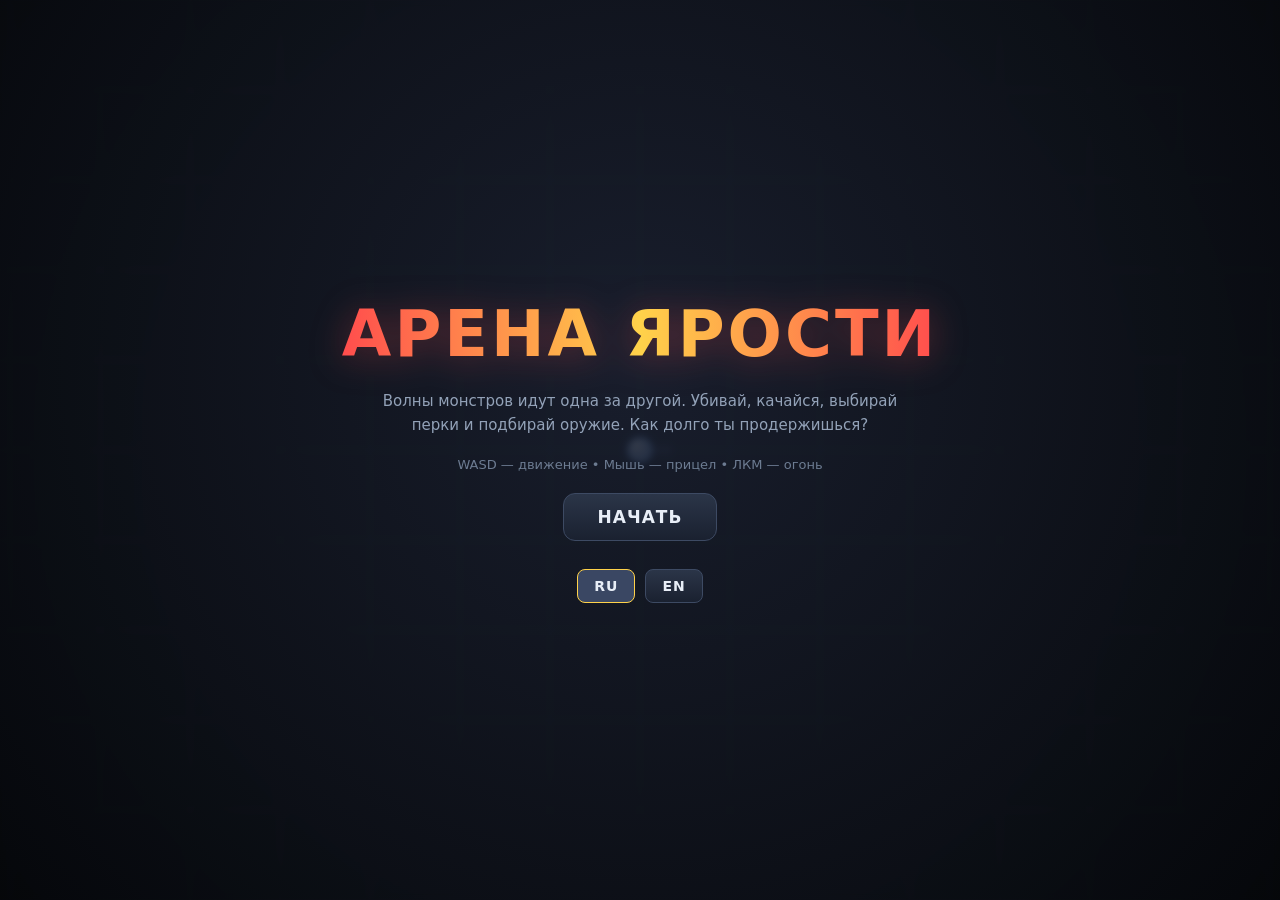
==== games/aof.html @ 73276e2d "feat: add new game" ====
<!DOCTYPE html>
<html lang="ru">
<head>
<meta charset="utf-8">
<meta name="viewport" content="width=device-width,initial-scale=1,user-scalable=no">
<title>Арена Ярости</title>
<style>
  *{margin:0;padding:0;box-sizing:border-box}
  html,body{width:100%;height:100%;overflow:hidden;background:#0d0f13;
    font-family:'Trebuchet MS',system-ui,sans-serif;color:#e8eef7;
    user-select:none;-webkit-user-select:none;touch-action:none}
  canvas{display:block;position:absolute;inset:0;cursor:crosshair}

  /* ---------- HUD ---------- */
  #hud{position:absolute;inset:0;pointer-events:none;font-size:15px}
  .bars{position:absolute;left:18px;top:16px;width:290px;display:flex;flex-direction:column;gap:7px}
  .bar{position:relative;height:22px;border-radius:11px;background:#1b1f27;
       border:1px solid #2c3340;overflow:hidden;box-shadow:0 2px 10px #0007}
  .bar > i{position:absolute;inset:0;width:100%;transform-origin:left;transition:transform .12s linear}
  #hpFill{background:linear-gradient(90deg,#ff4d4d,#ff8a5c)}
  #xpFill{background:linear-gradient(90deg,#3ec6ff,#7d6bff)}
  .bar > span{position:absolute;inset:0;display:flex;align-items:center;justify-content:center;
       font-size:12px;font-weight:700;text-shadow:0 1px 3px #000}
  .bar.xp{height:14px;border-radius:7px}
  .bar.xp > span{font-size:10px}

  #stats{position:absolute;right:18px;top:16px;text-align:right;line-height:1.55;
         text-shadow:0 2px 6px #000a}
  #stats b{color:#ffd24a;font-size:18px}
  #weaponName{font-size:18px;color:#7fdcff;font-weight:700;margin-top:6px}
  #ammoText{font-size:22px;font-weight:700;color:#fff}

  /* ---------- Оверлеи ---------- */
  .overlay{position:absolute;inset:0;display:flex;flex-direction:column;
    align-items:center;justify-content:center;gap:18px;text-align:center;
    background:radial-gradient(circle at 50% 40%,#1a2030dd,#05070add);
    backdrop-filter:blur(3px);z-index:10;padding:20px}
  .hidden{display:none!important}
  h1{font-size:clamp(32px,7vw,64px);letter-spacing:3px;
     background:linear-gradient(90deg,#ff4d4d,#ffd24a,#ff4d4d);
     -webkit-background-clip:text;background-clip:text;color:transparent;
     filter:drop-shadow(0 4px 18px #ff4d4d55)}
  h2{font-size:clamp(20px,4vw,32px);color:#ffd24a;letter-spacing:2px}
  .sub{color:#93a2b8;max-width:520px;line-height:1.6;font-size:15px}
  button{cursor:pointer;font-family:inherit;font-weight:700;font-size:17px;
    padding:13px 34px;border-radius:12px;border:1px solid #3d4a63;
    background:linear-gradient(180deg,#2b3548,#1a2130);color:#e8eef7;
    transition:.15s;letter-spacing:1px}
  button:hover{background:linear-gradient(180deg,#3a4763,#232d40);
    border-color:#5a6d90;transform:translateY(-2px)}
  button:active{transform:translateY(0)}

  .langBtn{padding:8px 16px;font-size:14px;letter-spacing:1px;border-radius:8px;}
  .langBtn:hover{transform:translateY(-1px);}

  #perkList{display:flex;gap:16px;flex-wrap:wrap;justify-content:center;max-width:900px}
  .perk{width:230px;padding:20px 16px;border-radius:14px;cursor:pointer;
    background:linear-gradient(180deg,#232c3d,#161c28);border:1px solid #34405a;
    transition:.15s;text-align:center}
  .perk:hover{border-color:#ffd24a;transform:translateY(-4px);
    box-shadow:0 10px 30px #000a,0 0 0 1px #ffd24a55}
  .perk .ic{font-size:30px;margin-bottom:8px}
  .perk .nm{font-weight:700;color:#ffd24a;margin-bottom:6px;font-size:16px}
  .perk .ds{font-size:13px;color:#9fb0c7;line-height:1.45}
</style>
</head>
<body>
<canvas id="game"></canvas>

<!-- HUD -->
<div id="hud" class="hidden">
  <div class="bars">
    <div class="bar"><i id="hpFill"></i><span id="hpText">100 / 100</span></div>
    <div class="bar xp"><i id="xpFill"></i><span id="xpText">Ур. 1</span></div>
  </div>
  <div id="stats">
    <div><span id="waveLabel">Волна</span> <b id="waveNum">0</b></div>
    <div><span id="killsLabel">Убийств</span> <b id="kills">0</b></div>
    <div id="weaponName">Пистолет</div>
    <div id="ammoText">∞</div>
  </div>
</div>

<!-- Меню -->
<div id="menu" class="overlay">
  <h1 id="gameTitle">АРЕНА ЯРОСТИ</h1>
  <p class="sub" id="gameSubtitle">Волны монстров идут одна за другой. Убивай, качайся, выбирай перки
     и подбирай оружие. Как долго ты продержишься?</p>
  <p class="sub" style="color:#6d7c92;font-size:13px" id="gameControls">
     WASD — движение &nbsp;•&nbsp; Мышь — прицел &nbsp;•&nbsp; ЛКМ — огонь</p>
  <button id="startBtn">НАЧАТЬ</button>
  <div style="display:flex;gap:10px;margin-top:10px;">
    <button class="langBtn" data-lang="ru">RU</button>
    <button class="langBtn" data-lang="en">EN</button>
  </div>
</div>

<!-- Прокачка -->
<div id="perkOverlay" class="overlay hidden">
  <h2 id="levelUpHeader">УРОВЕНЬ ПОВЫШЕН!</h2>
  <div id="perkList"></div>
</div>

<!-- Смерть -->
<div id="dead" class="overlay hidden">
  <h1 id="deadHeader" style="background:linear-gradient(90deg,#ff4d4d,#a02020);-webkit-background-clip:text;background-clip:text">ТЫ ПОГИБ</h1>
  <p class="sub" id="deadStats"></p>
  <button id="restartBtn">ЗАНОВО</button>
</div>

<script>
/* =========================================================================
   ARENA OF FURY — top-down arena shooter
   ========================================================================= */

/* ------------------------------- Утилиты ------------------------------- */
const rand    = (a,b)=> a + Math.random()*(b-a);
const randInt = (a,b)=> Math.floor(rand(a,b+1));
const clamp   = (v,a,b)=> v<a?a:(v>b?b:v);
const TAU     = Math.PI*2;
const d2      = (a,b)=>{ const dx=a.x-b.x, dy=a.y-b.y; return dx*dx+dy*dy; };

/* ------------------------------ Локализация ---------------------------- */
let currentLang = 'ru';

const i18n = {
  ru: {
    title: 'АРЕНА ЯРОСТИ',
    subtitle: 'Волны монстров идут одна за другой. Убивай, качайся, выбирай перки и подбирай оружие. Как долго ты продержишься?',
    controls: 'WASD — движение • Мышь — прицел • ЛКМ — огонь',
    start: 'НАЧАТЬ',
    levelUp: 'УРОВЕНЬ ПОВЫШЕН!',
    dead: 'ТЫ ПОГИБ',
    wave: 'Волна',
    kills: 'Убийств',
    level: 'Ур.',
    ammoOut: 'ПАТРОНЫ КОНЧИЛИСЬ — ПИСТОЛЕТ',
    waveCleared: 'ВОЛНА {n} ЗАЧИЩЕНА',
    waveStart: 'ВОЛНА {n}',
    weapons: {
      pistol: 'Пистолет',
      smg: 'ПП «Оса»',
      shotgun: 'Дробовик',
      rifle: 'Винтовка',
      flamer: 'Огнемёт',
      minigun: 'Миниган'
    },
    perkNames: {
      power: 'Мощь',
      rate: 'Скорострельность',
      speed: 'Быстрые ноги',
      health: 'Крепкое здоровье',
      regen: 'Регенерация',
      pierce: 'Бронебойные',
      crit: 'Критический удар',
      magnet: 'Магнит',
      accuracy: 'Точность',
      heavy: 'Тяжёлые пули'
    },
    perkDescs: {
      power: '+15% к урону',
      rate: '+12% к темпу стрельбы',
      speed: '+12% к скорости передвижения',
      health: '+25 макс. HP и полное лечение',
      regen: '+0.9 HP в секунду',
      pierce: 'Пули пробивают +1 врага',
      crit: '+8% шанс крита (x2.5 урона)',
      magnet: '+60% радиус подбора',
      accuracy: '−30% разброс оружия',
      heavy: '+20% урон и +50% отбрасывание'
    }
  },
  en: {
    title: 'ARENA OF FURY',
    subtitle: 'Waves of monsters keep coming. Kill, level up, choose perks and pick up weapons. How long can you survive?',
    controls: 'WASD — move • Mouse — aim • LMB — fire',
    start: 'START',
    levelUp: 'LEVEL UP!',
    dead: 'YOU DIED',
    wave: 'Wave',
    kills: 'Kills',
    level: 'Lv.',
    ammoOut: 'OUT OF AMMO — PISTOL',
    waveCleared: 'WAVE {n} CLEARED',
    waveStart: 'WAVE {n}',
    weapons: {
      pistol: 'Pistol',
      smg: 'SMG «Wasp»',
      shotgun: 'Shotgun',
      rifle: 'Rifle',
      flamer: 'Flamethrower',
      minigun: 'Minigun'
    },
    perkNames: {
      power: 'Power',
      rate: 'Fire Rate',
      speed: 'Swift Feet',
      health: 'Tough Health',
      regen: 'Regeneration',
      pierce: 'Piercing',
      crit: 'Critical Hit',
      magnet: 'Magnet',
      accuracy: 'Accuracy',
      heavy: 'Heavy Bullets'
    },
    perkDescs: {
      power: '+15% damage',
      rate: '+12% fire rate',
      speed: '+12% movement speed',
      health: '+25 max HP and full heal',
      regen: '+0.9 HP per second',
      pierce: 'Bullets pierce +1 enemy',
      crit: '+8% crit chance (x2.5 damage)',
      magnet: '+60% pickup radius',
      accuracy: '−30% weapon spread',
      heavy: '+20% damage and +50% knockback'
    }
  }
};

function t(key, params) {
  let str = i18n[currentLang][key] || key;
  if (params) {
    for (const k in params) {
      str = str.replace(`{${k}}`, params[k]);
    }
  }
  return str;
}

/* -------------------------------- Звук --------------------------------- */
const AC = window.AudioContext || window.webkitAudioContext;
let actx = null, sndBudget = 0;
function initAudio(){
  if(!actx && AC){ try{ actx = new AC(); }catch(e){} }
  if(actx && actx.state === 'suspended') actx.resume();
}
function blip(freq, dur, type, vol, slide){
  if(!actx || sndBudget <= 0) return;
  sndBudget--;
  const t = actx.currentTime;
  const o = actx.createOscillator(), g = actx.createGain();
  o.type = type || 'square';
  o.frequency.setValueAtTime(freq, t);
  if(slide) o.frequency.exponentialRampToValueAtTime(Math.max(30, freq*slide), t+dur);
  g.gain.setValueAtTime(vol, t);
  g.gain.exponentialRampToValueAtTime(0.0001, t+dur);
  o.connect(g); g.connect(actx.destination);
  o.start(t); o.stop(t+dur+0.02);
}

/* ------------------------------ Константы ------------------------------ */
const WEAPONS = {
  pistol:  {name:'Пистолет',      dmg:14, rof:0.17,  spread:0.030, speed:1000, count:1, ammo:Infinity,
            color:'#ffe066', size:3.5, pierce:0, kb:70,  life:1.1, shake:1.5, snd:[720,0.05,0.030]},
  smg:     {name:'ПП «Оса»',      dmg:8,  rof:0.060, spread:0.110, speed:1150, count:1, ammo:320,
            color:'#7fdcff', size:3.0, pierce:0, kb:45,  life:1.0, shake:1.0, snd:[900,0.035,0.022]},
  shotgun: {name:'Дробовик',      dmg:10, rof:0.60,  spread:0.240, speed:950,  count:8, ammo:70,
            color:'#ffb057', size:3.2, pierce:0, kb:260, life:0.7, shake:6.0, snd:[220,0.16,0.070]},
  rifle:   {name:'Винтовка',      dmg:60, rof:0.55,  spread:0.008, speed:2200, count:1, ammo:55,
            color:'#ff6b6b', size:4.0, pierce:3, kb:180, life:1.4, shake:5.0, snd:[380,0.14,0.070]},
  flamer:  {name:'Огнемёт',       dmg:4,  rof:0.026, spread:0.320, speed:560,  count:1, ammo:700,
            color:'#ff9a3d', size:8.0, pierce:2, kb:12,  life:0.30, shake:1.0, snd:[150,0.05,0.015]},
  minigun: {name:'Миниган',       dmg:10, rof:0.045, spread:0.150, speed:1250, count:1, ammo:600,
            color:'#c9a0ff', size:3.0, pierce:0, kb:55,  life:1.0, shake:2.0, snd:[820,0.03,0.020]},
};
const WEAPON_KEYS = ['smg','shotgun','rifle','flamer','minigun'];

const ENEMY_TYPES = {
  zombie: {r:15, hp:32,  speed:64,  dmg:12, xp:1, color:'#6f9150', dark:'#3d5229', cd:0.85},
  fast:   {r:12, hp:20,  speed:142, dmg:9,  xp:1, color:'#cf6b4a', dark:'#7a3a24', cd:0.60},
  swarm:  {r:9,  hp:12,  speed:108, dmg:6,  xp:1, color:'#a05a5a', dark:'#5c2f2f', cd:0.50},
  tank:   {r:27, hp:150, speed:44,  dmg:26, xp:4, color:'#8a6ec4', dark:'#463366', cd:1.10},
};

/* -------------------------------- Перки -------------------------------- */
const PERKS = [
  {id:'power', ic:'💪', f:()=> player.dmgMul *= 1.15},
  {id:'rate', ic:'⚡', f:()=> player.rateMul *= 1.12},
  {id:'speed', ic:'👟', f:()=> player.speed *= 1.12},
  {id:'health', ic:'❤️', f:()=>{ player.maxHp += 25; player.hp = player.maxHp; }},
  {id:'regen', ic:'✚', f:()=> player.regen += 0.9},
  {id:'pierce', ic:'🎯', f:()=> player.pierce += 1},
  {id:'crit', ic:'💥', f:()=> player.crit += 0.08},
  {id:'magnet', ic:'🧲', f:()=> player.pickupRange *= 1.6},
  {id:'accuracy', ic:'🔍', f:()=> player.spreadMul *= 0.7},
  {id:'heavy', ic:'🔩', f:()=>{ player.dmgMul *= 1.2; player.kbMul *= 1.5; }},
];

/* ------------------------------ Состояние ------------------------------ */
const canvas = document.getElementById('game');
const ctx    = canvas.getContext('2d');
let W = 0, H = 0;

function resize(){
  const dpr = Math.min(window.devicePixelRatio || 1, 2);
  W = window.innerWidth; H = window.innerHeight;
  canvas.width  = Math.floor(W*dpr);
  canvas.height = Math.floor(H*dpr);
  canvas.style.width  = W+'px';
  canvas.style.height = H+'px';
  ctx.setTransform(dpr,0,0,dpr,0,0);
}
window.addEventListener('resize', resize);

const IS_TOUCH = ('ontouchstart' in window) || navigator.maxTouchPoints > 0;

const game = {
  state: 'menu',
  time: 0,
  kills: 0,
  shake: 0,
  hpMul: 1, spdMul: 1,
  camera: {x:0, y:0},
  wave: 0,
  toSpawn: 0,
  spawnTimer: 0,
  spawnInterval: 0.6,
  betweenTimer: 0,
  message: '', messageTimer: 0,
};

const player = {
  x:0, y:0, r:14, hp:100, maxHp:100, speed:230,
  level:1, xp:0, xpNext:8,
  weapon:'pistol', ammo:Infinity, cooldown:0,
  dmgMul:1, rateMul:1, spreadMul:1, kbMul:1,
  pierce:0, crit:0.05, regen:0, pickupRange:90,
  aimAngle:0, walkPhase:0,
};

let enemies = [], bullets = [], particles = [], pickups = [], decals = [];
let nextId = 1, pendingLevelUps = 0;
const worldMouse = {x:0, y:0};
let firing = false;

/* ------------------------------- Ввод ---------------------------------- */
const keys = {};
const mouse = {x:0, y:0, down:false};

window.addEventListener('keydown', e=>{
  keys[e.code] = true;
  if(['ArrowUp','ArrowDown','ArrowLeft','ArrowRight','Space'].includes(e.code)) e.preventDefault();
});
window.addEventListener('keyup', e=>{ keys[e.code] = false; });

canvas.addEventListener('mousemove', e=>{ mouse.x = e.clientX; mouse.y = e.clientY; });
canvas.addEventListener('mousedown', e=>{ if(e.button===0){ mouse.down = true; initAudio(); } });
window.addEventListener('mouseup',   e=>{ if(e.button===0) mouse.down = false; });
canvas.addEventListener('contextmenu', e=> e.preventDefault());

/* --- Мобильный виртуальный стик --- */
const stick = {active:false, id:null, ox:0, oy:0, dx:0, dy:0};
canvas.addEventListener('touchstart', e=>{
  initAudio();
  for(const t of e.changedTouches){
    if(!stick.active){
      stick.active = true; stick.id = t.identifier;
      stick.ox = t.clientX; stick.oy = t.clientY;
      stick.dx = 0; stick.dy = 0;
    }
  }
  e.preventDefault();
}, {passive:false});

canvas.addEventListener('touchmove', e=>{
  for(const t of e.changedTouches){
    if(t.identifier === stick.id){
      let dx = t.clientX - stick.ox, dy = t.clientY - stick.oy;
      const len = Math.hypot(dx,dy), max = 60;
      if(len > max){ dx = dx/len*max; dy = dy/len*max; }
      stick.dx = dx/max; stick.dy = dy/max;
    }
  }
  e.preventDefault();
}, {passive:false});

function endTouch(e){
  for(const t of e.changedTouches){
    if(t.identifier === stick.id){ stick.active = false; stick.id = null; stick.dx = 0; stick.dy = 0; }
  }
}
canvas.addEventListener('touchend', endTouch);
canvas.addEventListener('touchcancel', endTouch);

/* ------------------------------ Спавн ---------------------------------- */
function addDecal(x, y, r, color, alpha){
  decals.push({x, y, r, color, alpha: alpha||0.35});
  if(decals.length > 260) decals.shift();
}

function spawnParticles(x, y, n, color, spd, life, size){
  for(let i=0;i<n;i++){
    const a = Math.random()*TAU, s = rand(spd*0.3, spd);
    particles.push({
      x, y, vx: Math.cos(a)*s, vy: Math.sin(a)*s,
      life: rand(life*0.5, life), maxLife: life,
      color, size: rand(size*0.5, size)
    });
  }
}

function spawnBlood(x, y, n, crit){
  spawnParticles(x, y, n, crit ? '#ff4d6d' : '#b3202f', crit?340:220, crit?0.5:0.35, crit?4:3);
  if(Math.random() < 0.5) addDecal(x + rand(-8,8), y + rand(-8,8), rand(6,16), '#5c0f18', rand(0.15,0.4));
}

function spawnEnemy(type){
  const t = ENEMY_TYPES[type];
  const a = Math.random()*TAU;
  const R = Math.hypot(W,H)*0.5 + 140;
  const hp = t.hp * game.hpMul;
  enemies.push({
    id: nextId++, type,
    x: player.x + Math.cos(a)*R,
    y: player.y + Math.sin(a)*R,
    vx:0, vy:0, r:t.r,
    hp, maxHp: hp,
    speed: t.speed * game.spdMul,
    dmg: t.dmg, xp: t.xp,
    color: t.color, dark: t.dark,
    atkCd: t.cd, cd: 0,
    flash: 0, wob: Math.random()*TAU,
  });
}

function spawnPickup(x, y, kind, weapon){
  pickups.push({x, y, kind, weapon, r:12, life:22, bob: Math.random()*TAU});
}

/* ------------------------------ Стрельба ------------------------------- */
function fire(){
  const w = WEAPONS[player.weapon];
  const spread = w.spread * player.spreadMul;
  const base = player.aimAngle;

  for(let i=0;i<w.count;i++){
    const a = base + rand(-spread, spread);
    const spd = w.speed * rand(0.92, 1.08);
    bullets.push({
      x: player.x + Math.cos(a)*(player.r+8),
      y: player.y + Math.sin(a)*(player.r+8),
      vx: Math.cos(a)*spd,
      vy: Math.sin(a)*spd,
      dmg: w.dmg * player.dmgMul,
      life: w.life,
      r: w.size,
      color: w.color,
      pierce: w.pierce + player.pierce,
      kb: w.kb * player.kbMul,
      hit: new Set(),
      fire: player.weapon === 'flamer',
    });
  }

  game.shake = Math.min(14, game.shake + w.shake);
  player.cooldown = w.rof / player.rateMul;

  if(w.snd) blip(w.snd[0]*rand(0.94,1.06), w.snd[1], 'square', w.snd[2], 0.4);

  const mx = player.x + Math.cos(base)*(player.r+10);
  const my = player.y + Math.sin(base)*(player.r+10);
  spawnParticles(mx, my, 2, w.color, 120, 0.15, 2.5);

  if(player.ammo !== Infinity){
    player.ammo--;
    if(player.ammo <= 0){
      player.weapon = 'pistol';
      player.ammo = Infinity;
      game.message = t('ammoOut');
      game.messageTimer = 1.6;
    }
  }
}

/* --------------------------------- XP ---------------------------------- */
function addXp(n){
  player.xp += n;
  while(player.xp >= player.xpNext){
    player.xp -= player.xpNext;
    player.level++;
    player.xpNext = Math.floor(player.xpNext * 1.32 + 4);
    pendingLevelUps++;
  }
  if(pendingLevelUps > 0 && game.state === 'playing') openPerkMenu();
}

function openPerkMenu(){
  game.state = 'levelup';
  const pool = PERKS.slice();
  const chosen = [];
  for(let i=0;i<3 && pool.length;i++){
    chosen.push(pool.splice(randInt(0, pool.length-1), 1)[0]);
  }
  const list = document.getElementById('perkList');
  list.innerHTML = '';
  chosen.forEach(p=>{
    const el = document.createElement('div');
    el.className = 'perk';
    const nm = i18n[currentLang].perkNames[p.id];
    const ds = i18n[currentLang].perkDescs[p.id];
    el.innerHTML = `<div class="ic">${p.ic}</div><div class="nm">${nm}</div><div class="ds">${ds}</div>`;
    el.addEventListener('click', ()=>{
      p.f();
      pendingLevelUps--;
      document.getElementById('perkOverlay').classList.add('hidden');
      if(pendingLevelUps > 0) openPerkMenu();
      else game.state = 'playing';
    });
    list.appendChild(el);
  });
  document.getElementById('perkOverlay').classList.remove('hidden');
  blip(660, 0.15, 'triangle', 0.08, 1.8);
}

/* ------------------------------- Волны --------------------------------- */
function pickEnemyType(n){
  const pool = ['zombie','zombie','zombie'];
  if(n >= 2) pool.push('fast');
  if(n >= 3) pool.push('fast');
  if(n >= 4) pool.push('swarm','swarm');
  if(n >= 5) pool.push('tank');
  if(n >= 8) pool.push('tank','fast');
  return pool[randInt(0, pool.length-1)];
}

function startWave(n){
  game.wave = n;
  game.toSpawn = 6 + Math.floor(n * 2.6);
  game.spawnInterval = Math.max(0.11, 0.62 - n * 0.028);
  game.spawnTimer = 0;
  game.hpMul  = 1 + (n-1) * 0.17;
  game.spdMul = 1 + (n-1) * 0.018;
  game.message = t('waveStart', {n: n});
  game.messageTimer = 2.2;
  blip(330, 0.25, 'sawtooth', 0.06, 1.6);
}

/* ------------------------------- Урон ---------------------------------- */
function damageEnemy(e, dmg, kx, ky, kb){
  let d = dmg;
  let crit = false;
  if(Math.random() < player.crit){ d *= 2.5; crit = true; }

  e.hp -= d;
  e.flash = 0.12;
  e.vx += kx * kb;
  e.vy += ky * kb;
  spawnBlood(e.x, e.y, crit ? 9 : 4, crit);

  if(e.hp <= 0) killEnemy(e);
}

function killEnemy(e){
  const i = enemies.indexOf(e);
  if(i < 0) return;
  enemies.splice(i, 1);
  game.kills++;
  addXp(e.xp);

  spawnParticles(e.x, e.y, 14, e.color, 300, 0.55, 4);
  spawnParticles(e.x, e.y, 8, e.dark, 180, 0.7, 5);
  addDecal(e.x, e.y, e.r*1.3, '#4a0d14', 0.4);

  blip(rand(120,170), 0.09, 'sawtooth', 0.035, 0.5);

  const roll = Math.random();
  if(roll < 0.06)      spawnPickup(e.x, e.y, 'health');
  else if(roll < 0.14) spawnPickup(e.x, e.y, 'ammo');
  else if(roll < 0.165)spawnPickup(e.x, e.y, 'weapon', WEAPON_KEYS[randInt(0, WEAPON_KEYS.length-1)]);
}

function hurtPlayer(amount){
  if(game.state !== 'playing') return;
  player.hp -= amount;
  game.shake = Math.min(18, game.shake + 7);
  blip(160, 0.12, 'sawtooth', 0.05, 0.4);
  spawnParticles(player.x, player.y, 6, '#ff4d4d', 200, 0.4, 3.5);
  addDecal(player.x, player.y, 10, '#3a0a10', 0.3);

  if(player.hp <= 0){
    player.hp = 0;
    game.state = 'dead';
    spawnParticles(player.x, player.y, 40, '#ff4d4d', 420, 0.9, 5);
    document.getElementById('deadStats').innerHTML =
      `${t('wave')}: <b style="color:#ffd24a">${game.wave}</b> &nbsp;•&nbsp; ` +
      `${t('kills')}: <b style="color:#ffd24a">${game.kills}</b> &nbsp;•&nbsp; ` +
      `${t('level')}: <b style="color:#ffd24a">${player.level}</b>`;
    document.getElementById('dead').classList.remove('hidden');
    blip(90, 0.9, 'sawtooth', 0.12, 0.25);
  }
}

/* ------------------------------- Update -------------------------------- */
function updatePlayer(dt){
  let mx = 0, my = 0;
  if(keys['KeyW'] || keys['ArrowUp'])    my -= 1;
  if(keys['KeyS'] || keys['ArrowDown'])  my += 1;
  if(keys['KeyA'] || keys['ArrowLeft'])  mx -= 1;
  if(keys['KeyD'] || keys['ArrowRight']) mx += 1;

  if(IS_TOUCH && stick.active){ mx += stick.dx; my += stick.dy; }

  const len = Math.hypot(mx, my);
  if(len > 0.001){
    mx /= Math.max(1, len); my /= Math.max(1, len);
    player.x += mx * player.speed * dt;
    player.y += my * player.speed * dt;
    player.walkPhase += dt * 12;
  }

  if(player.regen > 0 && player.hp < player.maxHp){
    player.hp = Math.min(player.maxHp, player.hp + player.regen*dt);
  }

  if(IS_TOUCH){
    let best = null, bd = 1e12;
    for(const e of enemies){
      const dd = d2(e, player);
      if(dd < bd){ bd = dd; best = e; }
    }
    if(best){
      player.aimAngle = Math.atan2(best.y - player.y, best.x - player.x);
      firing = bd < 780*780;
    } else {
      firing = false;
    }
  } else {
    worldMouse.x = mouse.x + game.camera.x;
    worldMouse.y = mouse.y + game.camera.y;
    player.aimAngle = Math.atan2(worldMouse.y - player.y, worldMouse.x - player.x);
    firing = mouse.down;
  }

  player.cooldown -= dt;
  if(firing && player.cooldown <= 0 && game.state === 'playing'){
    fire();
  }
}

function updateBullets(dt){
  for(let i = bullets.length-1; i >= 0; i--){
    const b = bullets[i];
    b.x += b.vx * dt;
    b.y += b.vy * dt;
    b.life -= dt;

    if(b.fire){
      b.vx *= Math.pow(0.05, dt);
      b.vy *= Math.pow(0.05, dt);
      if(Math.random() < 0.6)
        particles.push({x:b.x, y:b.y, vx:rand(-30,30), vy:rand(-30,30),
          life:0.25, maxLife:0.25, color:'#ffb35c', size:rand(3,7)});
    }

    if(b.life <= 0 || b.x < game.camera.x-200 || b.x > game.camera.x+W+200 ||
       b.y < game.camera.y-200 || b.y > game.camera.y+H+200){
      bullets.splice(i,1);
      continue;
    }

    for(let j = enemies.length-1; j >= 0; j--){
      const e = enemies[j];
      if(b.hit.has(e.id)) continue;
      const rr = e.r + b.r;
      if(d2(e, b) < rr*rr){
        b.hit.add(e.id);
        const inv = 1 / (Math.hypot(b.vx,b.vy) || 1);
        damageEnemy(e, b.dmg, b.vx*inv, b.vy*inv, b.kb);

        if(b.pierce > 0){ b.pierce--; }
        else { bullets.splice(i,1); }
        break;
      }
    }
  }
}

function updateEnemies(dt){
  const decay = Math.pow(0.86, dt*60);

  for(let i = enemies.length-1; i >= 0; i--){
    const e = enemies[i];

    const dx = player.x - e.x, dy = player.y - e.y;
    const d  = Math.hypot(dx, dy) || 1;
    const ux = dx/d, uy = dy/d;

    e.wob += dt * 6;
    const wob = Math.sin(e.wob) * 0.12;

    const ax = ux - uy*wob, ay = uy + ux*wob;
    const al = Math.hypot(ax,ay) || 1;

    e.x += (ax/al * e.speed + e.vx) * dt;
    e.y += (ay/al * e.speed + e.vy) * dt;
    e.vx *= decay; e.vy *= decay;

    if(e.flash > 0) e.flash -= dt;
    if(e.cd > 0) e.cd -= dt;

    const rr = e.r + player.r;
    if(d < rr && e.cd <= 0){
      e.cd = e.atkCd;
      hurtPlayer(e.dmg);
      e.vx -= ux * 220; e.vy -= uy * 220;
    }
  }

  const n = enemies.length;
  for(let i=0;i<n;i++){
    const a = enemies[i];
    for(let j=i+1;j<n;j++){
      const b = enemies[j];
      const dx = b.x - a.x, dy = b.y - a.y;
      const rr = a.r + b.r;
      const dd = dx*dx + dy*dy;
      if(dd > 0.001 && dd < rr*rr){
        const dist = Math.sqrt(dd);
        const push = (rr - dist) / dist * 0.5;
        const px = dx*push, py = dy*push;
        a.x -= px; a.y -= py;
        b.x += px; b.y += py;
      }
    }
  }
}

function updatePickups(dt){
  for(let i = pickups.length-1; i >= 0; i--){
    const p = pickups[i];
    p.life -= dt;
    p.bob += dt*4;

    if(p.life <= 0){ pickups.splice(i,1); continue; }

    const dx = player.x - p.x, dy = player.y - p.y;
    const d = Math.hypot(dx, dy) || 1;

    if(d < player.pickupRange){
      const pull = 420 * (1 - d/player.pickupRange) + 160;
      p.x += (dx/d) * pull * dt;
      p.y += (dy/d) * pull * dt;
    }

    if(d < player.r + p.r){
      if(p.kind === 'health'){
        player.hp = Math.min(player.maxHp, player.hp + 30);
        blip(880, 0.12, 'sine', 0.06, 1.6);
        spawnParticles(p.x, p.y, 8, '#4dff88', 160, 0.4, 3);
      } else if(p.kind === 'ammo'){
        if(player.weapon !== 'pistol'){
          player.ammo += Math.ceil(WEAPONS[player.weapon].ammo * 0.45);
        } else {
          player.hp = Math.min(player.maxHp, player.hp + 15);
        }
        blip(560, 0.1, 'sine', 0.05, 1.4);
        spawnParticles(p.x, p.y, 8, '#7fdcff', 160, 0.4, 3);
      } else if(p.kind === 'weapon'){
        player.weapon = p.weapon;
        player.ammo = WEAPONS[p.weapon].ammo;
        blip(400, 0.18, 'square', 0.07, 2.2);
        spawnParticles(p.x, p.y, 14, WEAPONS[p.weapon].color, 220, 0.5, 4);
        game.message = i18n[currentLang].weapons[p.weapon].toUpperCase();
        game.messageTimer = 1.2;
      }
      pickups.splice(i,1);
    }
  }
}

function updateParticles(dt){
  for(let i = particles.length-1; i >= 0; i--){
    const p = particles[i];
    p.x += p.vx*dt; p.y += p.vy*dt;
    p.vx *= Math.pow(0.12, dt);
    p.vy *= Math.pow(0.12, dt);
    p.life -= dt;
    if(p.life <= 0) particles.splice(i,1);
  }
}

function updateWave(dt){
  if(game.toSpawn > 0){
    game.spawnTimer -= dt;
    if(game.spawnTimer <= 0 && enemies.length < 260){
      game.spawnTimer = game.spawnInterval;
      spawnEnemy(pickEnemyType(game.wave));
      game.toSpawn--;
    }
  } else if(enemies.length === 0){
    if(game.betweenTimer <= 0){
      game.betweenTimer = 2.6;
      game.message = t('waveCleared', {n: game.wave});
      game.messageTimer = 2.0;
    } else {
      game.betweenTimer -= dt;
      if(game.betweenTimer <= 0){
        game.betweenTimer = 0;
        startWave(game.wave + 1);
      }
    }
  }
}

function update(dt){
  game.shake = Math.max(0, game.shake - dt * 42);
  sndBudget = 26;

  if(game.messageTimer > 0) game.messageTimer -= dt;

  if(game.state !== 'playing'){
    updateParticles(dt);
    return;
  }

  game.time += dt;

  updatePlayer(dt);
  updateBullets(dt);
  updateEnemies(dt);
  updatePickups(dt);
  updateParticles(dt);
  updateWave(dt);

  game.camera.x = player.x - W/2;
  game.camera.y = player.y - H/2;
}

/* ------------------------------- Render -------------------------------- */
function drawGrid(){
  const cam = game.camera, g = 90;
  const x0 = Math.floor(cam.x/g)*g;
  const y0 = Math.floor(cam.y/g)*g;
  ctx.strokeStyle = '#1c212b';
  ctx.lineWidth = 1;
  ctx.beginPath();
  for(let x = x0; x < cam.x + W + g; x += g){
    ctx.moveTo(x, cam.y); ctx.lineTo(x, cam.y + H);
  }
  for(let y = y0; y < cam.y + H + g; y += g){
    ctx.moveTo(cam.x, y); ctx.lineTo(cam.x + W, y);
  }
  ctx.stroke();
}

function drawDecals(){
  for(const d of decals){
    ctx.globalAlpha = d.alpha;
    ctx.fillStyle = d.color;
    ctx.beginPath();
    ctx.arc(d.x, d.y, d.r, 0, TAU);
    ctx.fill();
  }
  ctx.globalAlpha = 1;
}

function drawPickups(){
  const t = performance.now()/1000;
  for(const p of pickups){
    const y = p.y + Math.sin(p.bob)*3;
    const fade = p.life < 3 ? (Math.sin(p.life*14)*0.5+0.5) : 1;

    ctx.globalAlpha = fade;
    const col = p.kind === 'health' ? '#4dff88'
              : p.kind === 'ammo'   ? '#7fdcff'
              : WEAPONS[p.weapon].color;
    ctx.shadowBlur = 16; ctx.shadowColor = col;
    ctx.fillStyle = col;
    ctx.beginPath();
    ctx.arc(p.x, y, 9, 0, TAU);
    ctx.fill();
    ctx.shadowBlur = 0;

    ctx.fillStyle = '#0d0f13';
    ctx.font = 'bold 12px sans-serif';
    ctx.textAlign = 'center'; ctx.textBaseline = 'middle';
    const icon = p.kind === 'health' ? '+' : p.kind === 'ammo' ? 'A' : 'W';
    ctx.fillText(icon, p.x, y+0.5);
    ctx.globalAlpha = 1;
  }
}

function drawEnemies(){
  for(const e of enemies){
    ctx.fillStyle = e.flash > 0 ? '#ffffff' : e.color;
    ctx.beginPath();
    ctx.arc(e.x, e.y, e.r, 0, TAU);
    ctx.fill();

    ctx.strokeStyle = e.flash > 0 ? '#ffffff' : e.dark;
    ctx.lineWidth = 3;
    ctx.stroke();

    const a = Math.atan2(player.y - e.y, player.x - e.x);
    const ex = Math.cos(a) * e.r * 0.38;
    const ey = Math.sin(a) * e.r * 0.38;
    const px = -Math.sin(a) * e.r * 0.32;
    const py =  Math.cos(a) * e.r * 0.32;
    const er = Math.max(2, e.r * 0.16);
    ctx.fillStyle = '#12060a';
    ctx.beginPath(); ctx.arc(e.x + ex + px, e.y + ey + py, er, 0, TAU); ctx.fill();
    ctx.beginPath(); ctx.arc(e.x + ex - px, e.y + ey - py, er, 0, TAU); ctx.fill();

    if(e.maxHp > 60 && e.hp < e.maxHp){
      const w = e.r * 2.2;
      ctx.fillStyle = '#000a';
      ctx.fillRect(e.x - w/2, e.y - e.r - 11, w, 4);
      ctx.fillStyle = '#ff4d4d';
      ctx.fillRect(e.x - w/2, e.y - e.r - 11, w * (e.hp/e.maxHp), 4);
    }
  }
}

function drawBullets(){
  for(const b of bullets){
    if(b.fire){
      ctx.globalAlpha = clamp(b.life / 0.3, 0, 1) * 0.85;
      ctx.fillStyle = b.color;
      ctx.shadowBlur = 14; ctx.shadowColor = '#ff6a00';
    } else {
      ctx.globalAlpha = 1;
      ctx.shadowBlur = 12; ctx.shadowColor = b.color;
      ctx.fillStyle = b.color;
    }
    ctx.beginPath();
    ctx.arc(b.x, b.y, b.r, 0, TAU);
    ctx.fill();
    ctx.shadowBlur = 0;
    ctx.globalAlpha = 1;
  }
}

function drawParticles(){
  for(const p of particles){
    const a = clamp(p.life / p.maxLife, 0, 1);
    ctx.globalAlpha = a;
    ctx.fillStyle = p.color;
    ctx.beginPath();
    ctx.arc(p.x, p.y, p.size * a, 0, TAU);
    ctx.fill();
  }
  ctx.globalAlpha = 1;
}

function drawPlayer(){
  const ang = player.aimAngle;
  const bob = Math.sin(player.walkPhase) * 1.5;

  ctx.fillStyle = '#0006';
  ctx.beginPath();
  ctx.ellipse(player.x, player.y + player.r*0.85, player.r*0.95, player.r*0.45, 0, 0, TAU);
  ctx.fill();

  ctx.save();
  ctx.translate(player.x, player.y + bob);
  ctx.rotate(ang);

  const w = WEAPONS[player.weapon];
  ctx.fillStyle = '#2b3240';
  ctx.strokeStyle = '#161b24';
  ctx.lineWidth = 2;
  ctx.beginPath();
  ctx.roundRect(player.r - 4, -4.5, 22, 9, 3);
  ctx.fill(); ctx.stroke();

  if(player.cooldown > (w.rof / player.rateMul) * 0.55){
    ctx.fillStyle = '#fff2b0';
    ctx.shadowBlur = 18; ctx.shadowColor = w.color;
    ctx.beginPath();
    ctx.arc(player.r + 20, 0, 6, 0, TAU);
    ctx.fill();
    ctx.shadowBlur = 0;
  }
  ctx.restore();

  const grd = ctx.createRadialGradient(
    player.x - 4, player.y - 5 + bob, 2,
    player.x, player.y + bob, player.r);
  grd.addColorStop(0, '#dff0ff');
  grd.addColorStop(1, '#5b8fd6');

  ctx.fillStyle = grd;
  ctx.beginPath();
  ctx.arc(player.x, player.y + bob, player.r, 0, TAU);
  ctx.fill();
  ctx.strokeStyle = '#1d3350';
  ctx.lineWidth = 3;
  ctx.stroke();

  if(!IS_TOUCH){
    ctx.strokeStyle = '#ffffff30';
    ctx.lineWidth = 1;
    ctx.beginPath();
    ctx.arc(worldMouse.x, worldMouse.y, 9, 0, TAU);
    ctx.stroke();
    ctx.beginPath();
    ctx.moveTo(worldMouse.x-14, worldMouse.y); ctx.lineTo(worldMouse.x-4, worldMouse.y);
    ctx.moveTo(worldMouse.x+4,  worldMouse.y); ctx.lineTo(worldMouse.x+14, worldMouse.y);
    ctx.moveTo(worldMouse.x, worldMouse.y-14); ctx.lineTo(worldMouse.x, worldMouse.y-4);
    ctx.moveTo(worldMouse.x, worldMouse.y+4);  ctx.lineTo(worldMouse.x, worldMouse.y+14);
    ctx.stroke();
  }
}

function drawJoystick(){
  if(!IS_TOUCH || !stick.active) return;
  ctx.globalAlpha = 0.22;
  ctx.fillStyle = '#fff';
  ctx.beginPath(); ctx.arc(stick.ox, stick.oy, 62, 0, TAU); ctx.fill();
  ctx.globalAlpha = 0.4;
  ctx.beginPath();
  ctx.arc(stick.ox + stick.dx*62, stick.oy + stick.dy*62, 26, 0, TAU);
  ctx.fill();
  ctx.globalAlpha = 1;
}

function drawMessage(){
  if(game.messageTimer <= 0) return;
  const a = clamp(game.messageTimer, 0, 1);
  ctx.globalAlpha = a;
  ctx.textAlign = 'center';
  ctx.textBaseline = 'middle';
  ctx.font = 'bold 52px "Trebuchet MS", sans-serif';
  ctx.fillStyle = '#ffd24a';
  ctx.shadowBlur = 26; ctx.shadowColor = '#ff6a00';
  ctx.fillText(game.message, W/2, H*0.22);
  ctx.shadowBlur = 0;
  ctx.globalAlpha = 1;
}

function render(){
  ctx.fillStyle = '#12151b';
  ctx.fillRect(0, 0, W, H);

  const sh = game.shake;
  const sx = sh ? rand(-sh, sh) : 0;
  const sy = sh ? rand(-sh, sh) : 0;

  ctx.save();
  ctx.translate(-game.camera.x + sx, -game.camera.y + sy);

  drawGrid();
  drawDecals();
  drawPickups();
  drawBullets();
  drawEnemies();
  if(game.state !== 'dead') drawPlayer();
  drawParticles();

  ctx.restore();

  const vg = ctx.createRadialGradient(W/2, H/2, Math.min(W,H)*0.35, W/2, H/2, Math.max(W,H)*0.78);
  vg.addColorStop(0, 'transparent');
  vg.addColorStop(1, '#000000bb');
  ctx.fillStyle = vg;
  ctx.fillRect(0, 0, W, H);

  if(player.hp / player.maxHp < 0.3 && game.state === 'playing'){
    const pulse = (Math.sin(game.time*6)*0.5 + 0.5) * 0.22;
    ctx.fillStyle = `rgba(255,0,0,${pulse * (1 - player.hp/player.maxHp)})`;
    ctx.fillRect(0, 0, W, H);
  }

  drawJoystick();
  drawMessage();
}

/* --------------------------------- HUD --------------------------------- */
const hpFill = document.getElementById('hpFill');
const hpText = document.getElementById('hpText');
const xpFill = document.getElementById('xpFill');
const xpText = document.getElementById('xpText');
const waveNumEl = document.getElementById('waveNum');
const killsEl = document.getElementById('kills');
const weaponNameEl = document.getElementById('weaponName');
const ammoTextEl = document.getElementById('ammoText');

function updateHUD(){
  const hpPct = clamp(player.hp / player.maxHp, 0, 1);
  hpFill.style.transform = `scaleX(${hpPct})`;
  hpText.textContent = `${Math.ceil(player.hp)} / ${player.maxHp}`;

  const xpPct = clamp(player.xp / player.xpNext, 0, 1);
  xpFill.style.transform = `scaleX(${xpPct})`;
  xpText.textContent = `${t('level')} ${player.level}`;

  waveNumEl.textContent = game.wave;
  killsEl.textContent = game.kills;
  weaponNameEl.textContent = i18n[currentLang].weapons[player.weapon] || WEAPONS[player.weapon].name;
  ammoTextEl.textContent = player.ammo === Infinity ? '∞' : player.ammo;
}

/* ------------------------------ Язык ----------------------------------- */
function applyLanguage() {
  document.getElementById('gameTitle').textContent = t('title');
  document.getElementById('gameSubtitle').textContent = t('subtitle');
  document.getElementById('gameControls').textContent = t('controls');
  document.getElementById('startBtn').textContent = t('start');
  document.getElementById('levelUpHeader').textContent = t('levelUp');
  document.getElementById('deadHeader').textContent = t('dead');
  document.getElementById('waveLabel').textContent = t('wave');
  document.getElementById('killsLabel').textContent = t('kills');
  document.title = t('title');
  
  updateHUD();

  document.querySelectorAll('.langBtn').forEach(btn => {
    btn.style.background = btn.dataset.lang === currentLang ? '#3a4763' : '';
    btn.style.borderColor = btn.dataset.lang === currentLang ? '#ffd24a' : '';
  });
}

/* -------------------------------- Цикл --------------------------------- */
let lastT = performance.now();
function loop(t){
  const dt = Math.min(0.05, (t - lastT) / 1000);
  lastT = t;

  update(dt);
  render();
  updateHUD();

  requestAnimationFrame(loop);
}

/* ------------------------------- Запуск -------------------------------- */
function resetGame(){
  enemies = []; bullets = []; particles = []; pickups = []; decals = [];
  nextId = 1; pendingLevelUps = 0;

  Object.assign(player, {
    x:0, y:0, r:14, hp:100, maxHp:100, speed:230,
    level:1, xp:0, xpNext:8,
    weapon:'pistol', ammo:Infinity, cooldown:0,
    dmgMul:1, rateMul:1, spreadMul:1, kbMul:1,
    pierce:0, crit:0.05, regen:0, pickupRange:90,
    aimAngle:0, walkPhase:0,
  });

  game.time = 0;
  game.kills = 0;
  game.shake = 0;
  game.camera.x = -W/2;
  game.camera.y = -H/2;
  game.betweenTimer = 0;
  game.message = '';
  game.messageTimer = 0;

  startWave(1);
  game.state = 'playing';
}

document.getElementById('startBtn').addEventListener('click', ()=>{
  initAudio();
  document.getElementById('menu').classList.add('hidden');
  document.getElementById('hud').classList.remove('hidden');
  resetGame();
});

document.getElementById('restartBtn').addEventListener('click', ()=>{
  document.getElementById('dead').classList.add('hidden');
  resetGame();
});

// Переключатель языка
document.querySelectorAll('.langBtn').forEach(btn => {
  btn.addEventListener('click', () => {
    currentLang = btn.dataset.lang;
    applyLanguage();
  });
});

// Инициализация
resize();
game.camera.x = -W/2;
game.camera.y = -H/2;

if(!CanvasRenderingContext2D.prototype.roundRect){
  CanvasRenderingContext2D.prototype.roundRect = function(x,y,w,h,r){
    if(typeof r === 'number') r = [r,r,r,r];
    this.beginPath();
    this.moveTo(x+r[0], y);
    this.lineTo(x+w-r[1], y);
    this.quadraticCurveTo(x+w, y, x+w, y+r[1]);
    this.lineTo(x+w, y+h-r[2]);
    this.quadraticCurveTo(x+w, y+h, x+w-r[2], y+h);
    this.lineTo(x+r[3], y+h);
    this.quadraticCurveTo(x, y+h, x, y+h-r[3]);
    this.lineTo(x, y+r[0]);
    this.quadraticCurveTo(x, y, x+r[0], y);
    this.closePath();
    return this;
  };
}

applyLanguage();
requestAnimationFrame(loop);
</script>
</body>
</html>
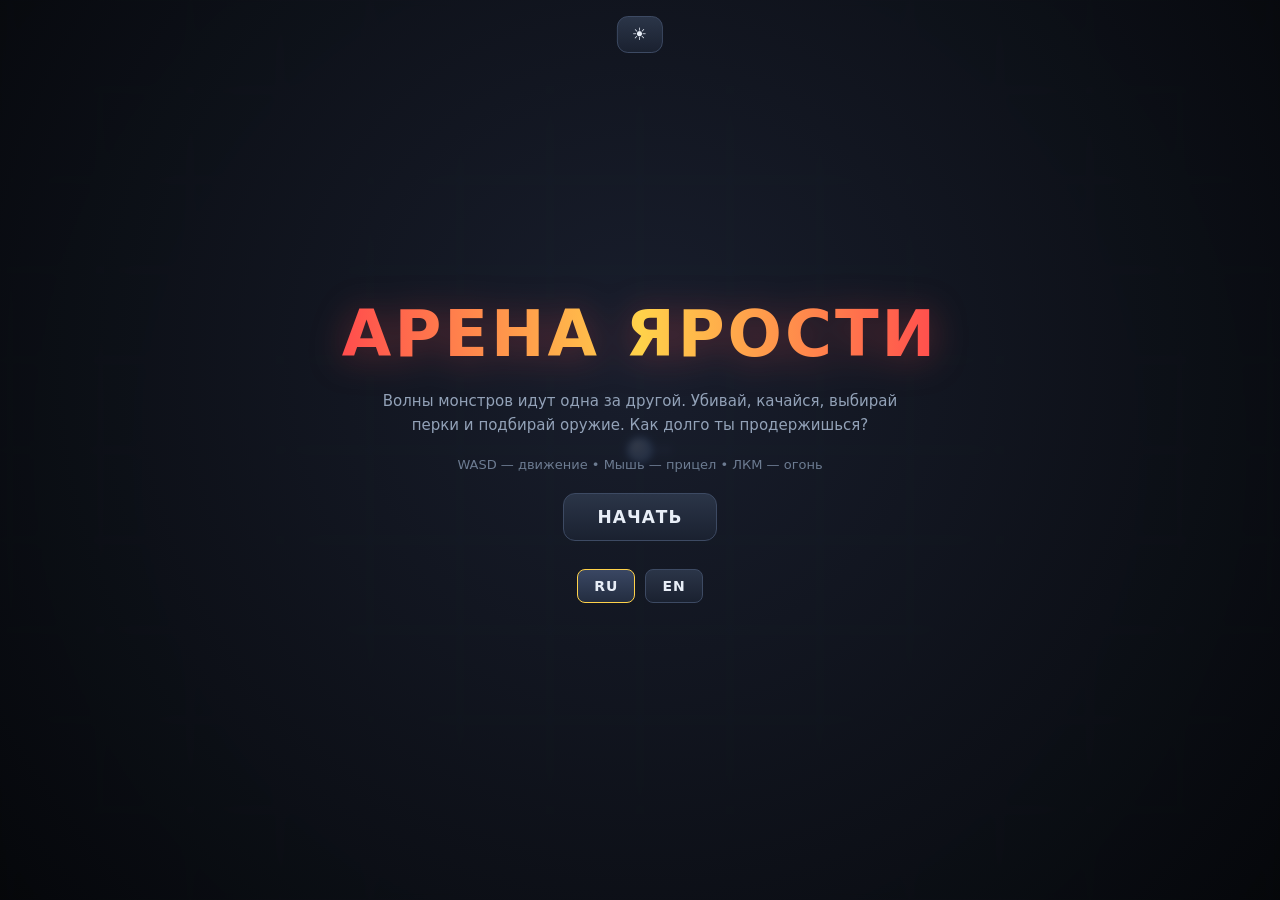
==== commit 286ab2de: "chore: theme change" ====
--- a/games/aof.html
+++ b/games/aof.html
@@ -5,63 +5,136 @@
 <meta name="viewport" content="width=device-width,initial-scale=1,user-scalable=no">
 <title>Арена Ярости</title>
 <style>
+  /* ------------------------- ТЕМЫ (CSS-переменные) ------------------------- */
+  :root{
+    --bg:#0d0f13;
+    --ink:#e8eef7;
+    --muted:#93a2b8;
+    --muted2:#6d7c92;
+
+    --bar-bg:#1b1f27;
+    --bar-border:#2c3340;
+    --bar-ts:0 1px 3px #000;
+
+    --overlay:radial-gradient(circle at 50% 40%, #1a2030dd, #05070add);
+
+    --btn-bg:linear-gradient(180deg,#2b3548,#1a2130);
+    --btn-bg-h:linear-gradient(180deg,#3a4763,#232d40);
+    --btn-border:#3d4a63;
+    --btn-border-h:#5a6d90;
+
+    --perk-bg:linear-gradient(180deg,#232c3d,#161c28);
+    --perk-border:#34405a;
+
+    --gold:#ffd24a;
+    --cyan:#7fdcff;
+
+    --title-a:#ff4d4d;
+    --title-b:#ffd24a;
+    --title-shadow:0 4px 18px #ff4d4d55;
+
+    --stats-ts:0 2px 6px #000a;
+  }
+
+  html[data-theme="light"]{
+    --bg:#eef1f6;
+    --ink:#1a2230;
+    --muted:#55647c;
+    --muted2:#7b8798;
+
+    --bar-bg:#dde3ec;
+    --bar-border:#bfc9d9;
+    --bar-ts:0 1px 2px #ffffffcc;
+
+    --overlay:radial-gradient(circle at 50% 40%, #ffffffee, #d9e0ebee);
+
+    --btn-bg:linear-gradient(180deg,#ffffff,#e6ebf3);
+    --btn-bg-h:linear-gradient(180deg,#ffffff,#d2dae7);
+    --btn-border:#b6c1d2;
+    --btn-border-h:#8b9ab1;
+
+    --perk-bg:linear-gradient(180deg,#ffffff,#e9eef5);
+    --perk-border:#c2ccdb;
+
+    --gold:#b26b00;
+    --cyan:#1466a8;
+
+    --title-a:#d92b2b;
+    --title-b:#c47a00;
+    --title-shadow:0 4px 18px #d92b2b33;
+
+    --stats-ts:0 1px 3px #ffffffcc;
+  }
+
   *{margin:0;padding:0;box-sizing:border-box}
-  html,body{width:100%;height:100%;overflow:hidden;background:#0d0f13;
-    font-family:'Trebuchet MS',system-ui,sans-serif;color:#e8eef7;
-    user-select:none;-webkit-user-select:none;touch-action:none}
+  html,body{width:100%;height:100%;overflow:hidden;background:var(--bg);
+    font-family:'Trebuchet MS',system-ui,sans-serif;color:var(--ink);
+    user-select:none;-webkit-user-select:none;touch-action:none;
+    transition:background .25s ease, color .25s ease}
   canvas{display:block;position:absolute;inset:0;cursor:crosshair}
 
   /* ---------- HUD ---------- */
   #hud{position:absolute;inset:0;pointer-events:none;font-size:15px}
   .bars{position:absolute;left:18px;top:16px;width:290px;display:flex;flex-direction:column;gap:7px}
-  .bar{position:relative;height:22px;border-radius:11px;background:#1b1f27;
-       border:1px solid #2c3340;overflow:hidden;box-shadow:0 2px 10px #0007}
+  .bar{position:relative;height:22px;border-radius:11px;background:var(--bar-bg);
+       border:1px solid var(--bar-border);overflow:hidden;box-shadow:0 2px 10px #0002;
+       transition:background .25s ease, border-color .25s ease}
   .bar > i{position:absolute;inset:0;width:100%;transform-origin:left;transition:transform .12s linear}
   #hpFill{background:linear-gradient(90deg,#ff4d4d,#ff8a5c)}
   #xpFill{background:linear-gradient(90deg,#3ec6ff,#7d6bff)}
   .bar > span{position:absolute;inset:0;display:flex;align-items:center;justify-content:center;
-       font-size:12px;font-weight:700;text-shadow:0 1px 3px #000}
+       font-size:12px;font-weight:700;color:var(--ink);text-shadow:var(--bar-ts)}
   .bar.xp{height:14px;border-radius:7px}
   .bar.xp > span{font-size:10px}
 
   #stats{position:absolute;right:18px;top:16px;text-align:right;line-height:1.55;
-         text-shadow:0 2px 6px #000a}
-  #stats b{color:#ffd24a;font-size:18px}
-  #weaponName{font-size:18px;color:#7fdcff;font-weight:700;margin-top:6px}
-  #ammoText{font-size:22px;font-weight:700;color:#fff}
+         text-shadow:var(--stats-ts)}
+  #stats b{color:var(--gold);font-size:18px}
+  #weaponName{font-size:18px;color:var(--cyan);font-weight:700;margin-top:6px}
+  #ammoText{font-size:22px;font-weight:700;color:var(--ink)}
 
   /* ---------- Оверлеи ---------- */
   .overlay{position:absolute;inset:0;display:flex;flex-direction:column;
     align-items:center;justify-content:center;gap:18px;text-align:center;
-    background:radial-gradient(circle at 50% 40%,#1a2030dd,#05070add);
-    backdrop-filter:blur(3px);z-index:10;padding:20px}
+    background:var(--overlay);
+    backdrop-filter:blur(3px);z-index:10;padding:20px;
+    transition:background .25s ease}
   .hidden{display:none!important}
   h1{font-size:clamp(32px,7vw,64px);letter-spacing:3px;
-     background:linear-gradient(90deg,#ff4d4d,#ffd24a,#ff4d4d);
+     background:linear-gradient(90deg,var(--title-a),var(--title-b),var(--title-a));
      -webkit-background-clip:text;background-clip:text;color:transparent;
-     filter:drop-shadow(0 4px 18px #ff4d4d55)}
-  h2{font-size:clamp(20px,4vw,32px);color:#ffd24a;letter-spacing:2px}
-  .sub{color:#93a2b8;max-width:520px;line-height:1.6;font-size:15px}
+     filter:drop-shadow(var(--title-shadow))}
+  h2{font-size:clamp(20px,4vw,32px);color:var(--gold);letter-spacing:2px}
+  .sub{color:var(--muted);max-width:520px;line-height:1.6;font-size:15px}
+  .sub.dim{color:var(--muted2);font-size:13px}
   button{cursor:pointer;font-family:inherit;font-weight:700;font-size:17px;
-    padding:13px 34px;border-radius:12px;border:1px solid #3d4a63;
-    background:linear-gradient(180deg,#2b3548,#1a2130);color:#e8eef7;
-    transition:.15s;letter-spacing:1px}
-  button:hover{background:linear-gradient(180deg,#3a4763,#232d40);
-    border-color:#5a6d90;transform:translateY(-2px)}
+    padding:13px 34px;border-radius:12px;border:1px solid var(--btn-border);
+    background:var(--btn-bg);color:var(--ink);
+    transition:background .18s, border-color .18s, transform .15s, color .18s;letter-spacing:1px}
+  button:hover{background:var(--btn-bg-h);border-color:var(--btn-border-h);
+    transform:translateY(-2px)}
   button:active{transform:translateY(0)}
 
   .langBtn{padding:8px 16px;font-size:14px;letter-spacing:1px;border-radius:8px;}
   .langBtn:hover{transform:translateY(-1px);}
+  .langBtn.active{border-color:var(--gold);background:var(--btn-bg-h)}
+
+  /* Кнопка переключения темы */
+  #themeBtn{position:absolute;top:16px;left:50%;transform:translateX(-50%);
+    z-index:20;pointer-events:auto;padding:9px 14px;font-size:17px;line-height:1;
+    border-radius:11px}
+  #themeBtn:hover{transform:translateX(-50%) translateY(-2px)}
+  #themeBtn:active{transform:translateX(-50%)}
 
   #perkList{display:flex;gap:16px;flex-wrap:wrap;justify-content:center;max-width:900px}
   .perk{width:230px;padding:20px 16px;border-radius:14px;cursor:pointer;
-    background:linear-gradient(180deg,#232c3d,#161c28);border:1px solid #34405a;
-    transition:.15s;text-align:center}
-  .perk:hover{border-color:#ffd24a;transform:translateY(-4px);
-    box-shadow:0 10px 30px #000a,0 0 0 1px #ffd24a55}
+    background:var(--perk-bg);border:1px solid var(--perk-border);
+    transition:background .2s, border-color .15s, transform .15s, box-shadow .15s;text-align:center}
+  .perk:hover{border-color:var(--gold);transform:translateY(-4px);
+    box-shadow:0 10px 30px #0003, 0 0 0 1px var(--gold)}
   .perk .ic{font-size:30px;margin-bottom:8px}
-  .perk .nm{font-weight:700;color:#ffd24a;margin-bottom:6px;font-size:16px}
-  .perk .ds{font-size:13px;color:#9fb0c7;line-height:1.45}
+  .perk .nm{font-weight:700;color:var(--gold);margin-bottom:6px;font-size:16px}
+  .perk .ds{font-size:13px;color:var(--muted);line-height:1.45}
 </style>
 </head>
 <body>
@@ -81,12 +154,15 @@
   </div>
 </div>
 
+<!-- Переключатель темы (виден всегда) -->
+<button id="themeBtn" title="Сменить тему">☀️</button>
+
 <!-- Меню -->
 <div id="menu" class="overlay">
   <h1 id="gameTitle">АРЕНА ЯРОСТИ</h1>
   <p class="sub" id="gameSubtitle">Волны монстров идут одна за другой. Убивай, качайся, выбирай перки
      и подбирай оружие. Как долго ты продержишься?</p>
-  <p class="sub" style="color:#6d7c92;font-size:13px" id="gameControls">
+  <p class="sub dim" id="gameControls">
      WASD — движение &nbsp;•&nbsp; Мышь — прицел &nbsp;•&nbsp; ЛКМ — огонь</p>
   <button id="startBtn">НАЧАТЬ</button>
   <div style="display:flex;gap:10px;margin-top:10px;">
@@ -228,6 +304,51 @@
   return str;
 }
 
+/* -------------------------------- Тема --------------------------------- */
+let currentTheme = 'dark';
+
+const CT = {
+  dark: {
+    bg:            '#12151b',
+    grid:          '#1c212b',
+    vignette:      '#000000bb',
+    decalAlpha:    1,
+    playerShadow:  'rgba(0,0,0,0.4)',
+    crosshair:     'rgba(255,255,255,0.19)',
+    joystick:      '#ffffff',
+    hpBarBg:       'rgba(0,0,0,0.67)',
+    msg:           '#ffd24a',
+    msgGlow:       '#ff6a00',
+    eye:           '#12060a',
+  },
+  light: {
+    bg:            '#e9edf3',
+    grid:          '#ccd5e2',
+    vignette:      'rgba(116,132,163,0.42)',
+    decalAlpha:    0.5,
+    playerShadow:  'rgba(30,45,70,0.18)',
+    crosshair:     'rgba(0,0,0,0.30)',
+    joystick:      '#1a2230',
+    hpBarBg:       'rgba(0,0,0,0.35)',
+    msg:           '#b26b00',
+    msgGlow:       '#ffd88a',
+    eye:           '#12060a',
+  }
+};
+const ct = ()=> CT[currentTheme];
+
+function setTheme(name){
+  currentTheme = (name === 'light') ? 'light' : 'dark';
+  document.documentElement.dataset.theme = currentTheme;
+  const btn = document.getElementById('themeBtn');
+  if(btn){
+    // показываем иконку той темы, на которую переключимся
+    btn.textContent = currentTheme === 'dark' ? '☀️' : '🌙';
+    btn.title = currentTheme === 'dark' ? 'Светлая тема' : 'Тёмная тема';
+  }
+  try{ localStorage.setItem('aof-theme', currentTheme); }catch(e){}
+}
+
 /* -------------------------------- Звук --------------------------------- */
 const AC = window.AudioContext || window.webkitAudioContext;
 let actx = null, sndBudget = 0;
@@ -583,9 +704,9 @@
     game.state = 'dead';
     spawnParticles(player.x, player.y, 40, '#ff4d4d', 420, 0.9, 5);
     document.getElementById('deadStats').innerHTML =
-      `${t('wave')}: <b style="color:#ffd24a">${game.wave}</b> &nbsp;•&nbsp; ` +
-      `${t('kills')}: <b style="color:#ffd24a">${game.kills}</b> &nbsp;•&nbsp; ` +
-      `${t('level')}: <b style="color:#ffd24a">${player.level}</b>`;
+      `${t('wave')}: <b style="color:var(--gold)">${game.wave}</b> &nbsp;•&nbsp; ` +
+      `${t('kills')}: <b style="color:var(--gold)">${game.kills}</b> &nbsp;•&nbsp; ` +
+      `${t('level')}: <b style="color:var(--gold)">${player.level}</b>`;
     document.getElementById('dead').classList.remove('hidden');
     blip(90, 0.9, 'sawtooth', 0.12, 0.25);
   }
@@ -832,7 +953,7 @@
   const cam = game.camera, g = 90;
   const x0 = Math.floor(cam.x/g)*g;
   const y0 = Math.floor(cam.y/g)*g;
-  ctx.strokeStyle = '#1c212b';
+  ctx.strokeStyle = ct().grid;
   ctx.lineWidth = 1;
   ctx.beginPath();
   for(let x = x0; x < cam.x + W + g; x += g){
@@ -845,8 +966,9 @@
 }
 
 function drawDecals(){
+  const mult = ct().decalAlpha;
   for(const d of decals){
-    ctx.globalAlpha = d.alpha;
+    ctx.globalAlpha = d.alpha * mult;
     ctx.fillStyle = d.color;
     ctx.beginPath();
     ctx.arc(d.x, d.y, d.r, 0, TAU);
@@ -856,7 +978,6 @@
 }
 
 function drawPickups(){
-  const t = performance.now()/1000;
   for(const p of pickups){
     const y = p.y + Math.sin(p.bob)*3;
     const fade = p.life < 3 ? (Math.sin(p.life*14)*0.5+0.5) : 1;
@@ -882,6 +1003,9 @@
 }
 
 function drawEnemies(){
+  const eyeCol = ct().eye;
+  const barBg  = ct().hpBarBg;
+
   for(const e of enemies){
     ctx.fillStyle = e.flash > 0 ? '#ffffff' : e.color;
     ctx.beginPath();
@@ -898,13 +1022,13 @@
     const px = -Math.sin(a) * e.r * 0.32;
     const py =  Math.cos(a) * e.r * 0.32;
     const er = Math.max(2, e.r * 0.16);
-    ctx.fillStyle = '#12060a';
+    ctx.fillStyle = eyeCol;
     ctx.beginPath(); ctx.arc(e.x + ex + px, e.y + ey + py, er, 0, TAU); ctx.fill();
     ctx.beginPath(); ctx.arc(e.x + ex - px, e.y + ey - py, er, 0, TAU); ctx.fill();
 
     if(e.maxHp > 60 && e.hp < e.maxHp){
       const w = e.r * 2.2;
-      ctx.fillStyle = '#000a';
+      ctx.fillStyle = barBg;
       ctx.fillRect(e.x - w/2, e.y - e.r - 11, w, 4);
       ctx.fillStyle = '#ff4d4d';
       ctx.fillRect(e.x - w/2, e.y - e.r - 11, w * (e.hp/e.maxHp), 4);
@@ -947,7 +1071,7 @@
   const ang = player.aimAngle;
   const bob = Math.sin(player.walkPhase) * 1.5;
 
-  ctx.fillStyle = '#0006';
+  ctx.fillStyle = ct().playerShadow;
   ctx.beginPath();
   ctx.ellipse(player.x, player.y + player.r*0.85, player.r*0.95, player.r*0.45, 0, 0, TAU);
   ctx.fill();
@@ -989,7 +1113,7 @@
   ctx.stroke();
 
   if(!IS_TOUCH){
-    ctx.strokeStyle = '#ffffff30';
+    ctx.strokeStyle = ct().crosshair;
     ctx.lineWidth = 1;
     ctx.beginPath();
     ctx.arc(worldMouse.x, worldMouse.y, 9, 0, TAU);
@@ -1006,7 +1130,7 @@
 function drawJoystick(){
   if(!IS_TOUCH || !stick.active) return;
   ctx.globalAlpha = 0.22;
-  ctx.fillStyle = '#fff';
+  ctx.fillStyle = ct().joystick;
   ctx.beginPath(); ctx.arc(stick.ox, stick.oy, 62, 0, TAU); ctx.fill();
   ctx.globalAlpha = 0.4;
   ctx.beginPath();
@@ -1022,15 +1146,15 @@
   ctx.textAlign = 'center';
   ctx.textBaseline = 'middle';
   ctx.font = 'bold 52px "Trebuchet MS", sans-serif';
-  ctx.fillStyle = '#ffd24a';
-  ctx.shadowBlur = 26; ctx.shadowColor = '#ff6a00';
+  ctx.fillStyle = ct().msg;
+  ctx.shadowBlur = 26; ctx.shadowColor = ct().msgGlow;
   ctx.fillText(game.message, W/2, H*0.22);
   ctx.shadowBlur = 0;
   ctx.globalAlpha = 1;
 }
 
 function render(){
-  ctx.fillStyle = '#12151b';
+  ctx.fillStyle = ct().bg;
   ctx.fillRect(0, 0, W, H);
 
   const sh = game.shake;
@@ -1052,7 +1176,7 @@
 
   const vg = ctx.createRadialGradient(W/2, H/2, Math.min(W,H)*0.35, W/2, H/2, Math.max(W,H)*0.78);
   vg.addColorStop(0, 'transparent');
-  vg.addColorStop(1, '#000000bb');
+  vg.addColorStop(1, ct().vignette);
   ctx.fillStyle = vg;
   ctx.fillRect(0, 0, W, H);
 
@@ -1102,12 +1226,11 @@
   document.getElementById('waveLabel').textContent = t('wave');
   document.getElementById('killsLabel').textContent = t('kills');
   document.title = t('title');
-  
+
   updateHUD();
 
   document.querySelectorAll('.langBtn').forEach(btn => {
-    btn.style.background = btn.dataset.lang === currentLang ? '#3a4763' : '';
-    btn.style.borderColor = btn.dataset.lang === currentLang ? '#ffd24a' : '';
+    btn.classList.toggle('active', btn.dataset.lang === currentLang);
   });
 }
 
@@ -1169,6 +1292,13 @@
     currentLang = btn.dataset.lang;
     applyLanguage();
   });
+});
+
+// Переключатель темы
+document.getElementById('themeBtn').addEventListener('click', ()=>{
+  initAudio();
+  setTheme(currentTheme === 'dark' ? 'light' : 'dark');
+  blip(currentTheme === 'dark' ? 320 : 620, 0.08, 'triangle', 0.05, 1.4);
 });
 
 // Инициализация
@@ -1194,6 +1324,11 @@
   };
 }
 
+// Восстанавливаем сохранённую тему
+let savedTheme = 'dark';
+try{ savedTheme = localStorage.getItem('aof-theme') || 'dark'; }catch(e){}
+setTheme(savedTheme);
+
 applyLanguage();
 requestAnimationFrame(loop);
 </script>
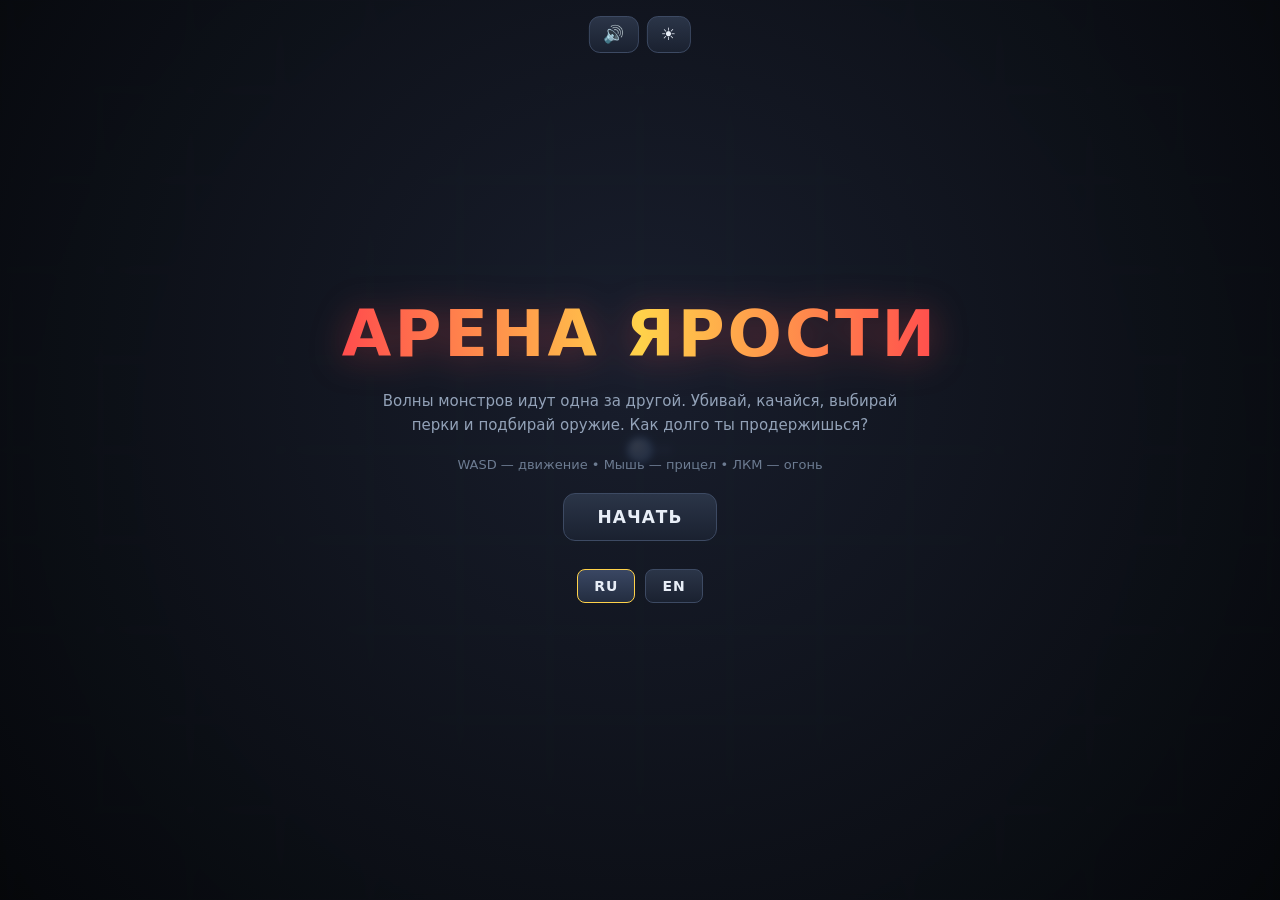
==== commit f70da6e0: "chore: aof 0.5" ====
--- a/games/aof.html
+++ b/games/aof.html
@@ -2,80 +2,87 @@
 <html lang="ru">
 <head>
 <meta charset="utf-8">
-<meta name="viewport" content="width=device-width,initial-scale=1,user-scalable=no">
+<meta name="viewport" content="width=device-width,initial-scale=1,user-scalable=no,viewport-fit=cover">
 <title>Арена Ярости</title>
 <style>
-  /* ------------------------- ТЕМЫ (CSS-переменные) ------------------------- */
   :root{
-    --bg:#0d0f13;
-    --ink:#e8eef7;
-    --muted:#93a2b8;
-    --muted2:#6d7c92;
-
-    --bar-bg:#1b1f27;
-    --bar-border:#2c3340;
-    --bar-ts:0 1px 3px #000;
-
+    --bg:#0d0f13; --ink:#e8eef7; --muted:#93a2b8; --muted2:#6d7c92;
+    --bar-bg:#1b1f27; --bar-border:#2c3340; --bar-ts:0 1px 3px #000;
     --overlay:radial-gradient(circle at 50% 40%, #1a2030dd, #05070add);
-
     --btn-bg:linear-gradient(180deg,#2b3548,#1a2130);
     --btn-bg-h:linear-gradient(180deg,#3a4763,#232d40);
-    --btn-border:#3d4a63;
-    --btn-border-h:#5a6d90;
-
+    --btn-border:#3d4a63; --btn-border-h:#5a6d90;
     --perk-bg:linear-gradient(180deg,#232c3d,#161c28);
     --perk-border:#34405a;
-
-    --gold:#ffd24a;
-    --cyan:#7fdcff;
-
-    --title-a:#ff4d4d;
-    --title-b:#ffd24a;
+    --gold:#ffd24a; --cyan:#7fdcff;
+    --title-a:#ff4d4d; --title-b:#ffd24a;
     --title-shadow:0 4px 18px #ff4d4d55;
-
     --stats-ts:0 2px 6px #000a;
-  }
-
+    --sai-t:0px; --sai-r:0px; --sai-b:0px; --sai-l:0px;
+  }
+  @supports (padding: env(safe-area-inset-top)){
+    :root{
+      --sai-t: env(safe-area-inset-top, 0px);
+      --sai-r: env(safe-area-inset-right, 0px);
+      --sai-b: env(safe-area-inset-bottom, 0px);
+      --sai-l: env(safe-area-inset-left, 0px);
+    }
+  }
   html[data-theme="light"]{
-    --bg:#eef1f6;
-    --ink:#1a2230;
-    --muted:#55647c;
-    --muted2:#7b8798;
-
-    --bar-bg:#dde3ec;
-    --bar-border:#bfc9d9;
-    --bar-ts:0 1px 2px #ffffffcc;
-
+    --bg:#eef1f6; --ink:#1a2230; --muted:#55647c; --muted2:#7b8798;
+    --bar-bg:#dde3ec; --bar-border:#bfc9d9; --bar-ts:0 1px 2px #ffffffcc;
     --overlay:radial-gradient(circle at 50% 40%, #ffffffee, #d9e0ebee);
-
     --btn-bg:linear-gradient(180deg,#ffffff,#e6ebf3);
     --btn-bg-h:linear-gradient(180deg,#ffffff,#d2dae7);
-    --btn-border:#b6c1d2;
-    --btn-border-h:#8b9ab1;
-
+    --btn-border:#b6c1d2; --btn-border-h:#8b9ab1;
     --perk-bg:linear-gradient(180deg,#ffffff,#e9eef5);
     --perk-border:#c2ccdb;
-
-    --gold:#b26b00;
-    --cyan:#1466a8;
-
-    --title-a:#d92b2b;
-    --title-b:#c47a00;
+    --gold:#b26b00; --cyan:#1466a8;
+    --title-a:#d92b2b; --title-b:#c47a00;
     --title-shadow:0 4px 18px #d92b2b33;
-
     --stats-ts:0 1px 3px #ffffffcc;
   }
 
   *{margin:0;padding:0;box-sizing:border-box}
-  html,body{width:100%;height:100%;overflow:hidden;background:var(--bg);
-    font-family:'Trebuchet MS',system-ui,sans-serif;color:var(--ink);
-    user-select:none;-webkit-user-select:none;touch-action:none;
-    transition:background .25s ease, color .25s ease}
-  canvas{display:block;position:absolute;inset:0;cursor:crosshair}
-
-  /* ---------- HUD ---------- */
+
+  /* FIX: --vh для iOS (URL-бар), убран touch-action:none с body */
+  html{
+    width:100%;
+    height:100vh;
+    height:calc(var(--vh, 1vh) * 100);
+    overflow:hidden;
+  }
+  body{
+    width:100%;
+    height:100%;
+    overflow:hidden;
+    background:var(--bg);
+    font-family:'Trebuchet MS',system-ui,sans-serif;
+    color:var(--ink);
+    user-select:none;-webkit-user-select:none;
+    -webkit-tap-highlight-color:transparent;
+    -webkit-touch-callout:none;
+    overscroll-behavior:none;
+    transition:background .25s ease, color .25s ease;
+  }
+
+  canvas{
+    display:block;position:absolute;inset:0;cursor:crosshair;
+    touch-action:none; /* FIX: только на канвасе */
+  }
+
+  /* FIX: все интерактивные элементы получают manipulation + pointer */
+  button, .perk{
+    touch-action: manipulation;
+    cursor: pointer;
+    -webkit-tap-highlight-color: transparent;
+    -webkit-user-select: none;
+    user-select: none;
+  }
+
   #hud{position:absolute;inset:0;pointer-events:none;font-size:15px}
-  .bars{position:absolute;left:18px;top:16px;width:290px;display:flex;flex-direction:column;gap:7px}
+  .bars{position:absolute;display:flex;flex-direction:column;gap:7px;
+        left:calc(18px + var(--sai-l)); top:calc(16px + var(--sai-t)); width:290px}
   .bar{position:relative;height:22px;border-radius:11px;background:var(--bar-bg);
        border:1px solid var(--bar-border);overflow:hidden;box-shadow:0 2px 10px #0002;
        transition:background .25s ease, border-color .25s ease}
@@ -87,17 +94,17 @@
   .bar.xp{height:14px;border-radius:7px}
   .bar.xp > span{font-size:10px}
 
-  #stats{position:absolute;right:18px;top:16px;text-align:right;line-height:1.55;
-         text-shadow:var(--stats-ts)}
+  #stats{position:absolute;text-align:right;line-height:1.55;text-shadow:var(--stats-ts);
+         right:calc(18px + var(--sai-r)); top:calc(16px + var(--sai-t))}
   #stats b{color:var(--gold);font-size:18px}
   #weaponName{font-size:18px;color:var(--cyan);font-weight:700;margin-top:6px}
   #ammoText{font-size:22px;font-weight:700;color:var(--ink)}
 
-  /* ---------- Оверлеи ---------- */
   .overlay{position:absolute;inset:0;display:flex;flex-direction:column;
     align-items:center;justify-content:center;gap:18px;text-align:center;
     background:var(--overlay);
-    backdrop-filter:blur(3px);z-index:10;padding:20px;
+    backdrop-filter:blur(3px);-webkit-backdrop-filter:blur(3px);
+    z-index:10;padding:20px;
     transition:background .25s ease}
   .hidden{display:none!important}
   h1{font-size:clamp(32px,7vw,64px);letter-spacing:3px;
@@ -111,20 +118,26 @@
     padding:13px 34px;border-radius:12px;border:1px solid var(--btn-border);
     background:var(--btn-bg);color:var(--ink);
     transition:background .18s, border-color .18s, transform .15s, color .18s;letter-spacing:1px}
-  button:hover{background:var(--btn-bg-h);border-color:var(--btn-border-h);
-    transform:translateY(-2px)}
+  button:hover{background:var(--btn-bg-h);border-color:var(--btn-border-h);transform:translateY(-2px)}
   button:active{transform:translateY(0)}
 
   .langBtn{padding:8px 16px;font-size:14px;letter-spacing:1px;border-radius:8px;}
   .langBtn:hover{transform:translateY(-1px);}
   .langBtn.active{border-color:var(--gold);background:var(--btn-bg-h)}
 
-  /* Кнопка переключения темы */
-  #themeBtn{position:absolute;top:16px;left:50%;transform:translateX(-50%);
-    z-index:20;pointer-events:auto;padding:9px 14px;font-size:17px;line-height:1;
-    border-radius:11px}
-  #themeBtn:hover{transform:translateX(-50%) translateY(-2px)}
-  #themeBtn:active{transform:translateX(-50%)}
+  #topControls{
+    position:absolute;
+    top: calc(16px + var(--sai-t));
+    left:50%;transform:translateX(-50%);
+    z-index:20;pointer-events:auto;display:flex;gap:8px;align-items:center;
+  }
+  #topControls button{
+    padding:9px 13px;font-size:17px;line-height:1;border-radius:11px;
+    min-width:38px;display:flex;align-items:center;justify-content:center;
+  }
+  #topControls button:hover{transform:translateY(-2px)}
+  #topControls button:active{transform:translateY(0)}
+  #pauseBtn.isPaused{border-color:var(--gold);color:var(--gold)}
 
   #perkList{display:flex;gap:16px;flex-wrap:wrap;justify-content:center;max-width:900px}
   .perk{width:230px;padding:20px 16px;border-radius:14px;cursor:pointer;
@@ -135,12 +148,42 @@
   .perk .ic{font-size:30px;margin-bottom:8px}
   .perk .nm{font-weight:700;color:var(--gold);margin-bottom:6px;font-size:16px}
   .perk .ds{font-size:13px;color:var(--muted);line-height:1.45}
+
+  .pauseBtns{display:flex;gap:12px;flex-wrap:wrap;justify-content:center}
+
+  @media (max-width: 700px){
+    #hud{font-size:13px}
+    .bars{left:calc(8px + var(--sai-l));top:calc(8px + var(--sai-t));
+          width:min(30vw,170px);gap:5px}
+    .bar{height:18px;border-radius:9px}
+    .bar > span{font-size:10px}
+    .bar.xp{height:11px;border-radius:6px}
+    .bar.xp > span{font-size:8px}
+    #stats{right:calc(8px + var(--sai-r));top:calc(8px + var(--sai-t));
+           line-height:1.4;font-size:12px}
+    #stats b{font-size:15px}
+    #weaponName{font-size:12px;margin-top:3px}
+    #ammoText{font-size:15px}
+    #topControls{top:calc(8px + var(--sai-t));gap:5px}
+    #topControls button{padding:6px 9px;font-size:15px;border-radius:9px;min-width:34px}
+    h1{letter-spacing:1px}
+    .sub{font-size:13px}
+    .sub.dim{font-size:11px}
+    .overlay{gap:14px;padding:14px}
+    .overlay > button{padding:14px 28px;font-size:16px} /* FIX: удобнее для тапа */
+    .pauseBtns button{padding:14px 22px;font-size:16px}
+    .perk{width:min(280px,86vw);padding:16px 12px}
+    #perkList{gap:10px}
+  }
+  @media (max-width: 380px){
+    #topControls button{font-size:13px;padding:5px 7px;min-width:30px}
+    .bars{width:min(28vw,140px)}
+  }
 </style>
 </head>
 <body>
 <canvas id="game"></canvas>
 
-<!-- HUD -->
 <div id="hud" class="hidden">
   <div class="bars">
     <div class="bar"><i id="hpFill"></i><span id="hpText">100 / 100</span></div>
@@ -154,10 +197,12 @@
   </div>
 </div>
 
-<!-- Переключатель темы (виден всегда) -->
-<button id="themeBtn" title="Сменить тему">☀️</button>
-
-<!-- Меню -->
+<div id="topControls">
+  <button id="pauseBtn" title="Пауза" style="display:none">⏸️</button>
+  <button id="soundBtn" title="Звук">🔊</button>
+  <button id="themeBtn" title="Сменить тему">☀️</button>
+</div>
+
 <div id="menu" class="overlay">
   <h1 id="gameTitle">АРЕНА ЯРОСТИ</h1>
   <p class="sub" id="gameSubtitle">Волны монстров идут одна за другой. Убивай, качайся, выбирай перки
@@ -171,13 +216,20 @@
   </div>
 </div>
 
-<!-- Прокачка -->
 <div id="perkOverlay" class="overlay hidden">
   <h2 id="levelUpHeader">УРОВЕНЬ ПОВЫШЕН!</h2>
   <div id="perkList"></div>
 </div>
 
-<!-- Смерть -->
+<div id="pauseOverlay" class="overlay hidden">
+  <h2 id="pauseHeader">ПАУЗА</h2>
+  <div class="pauseBtns">
+    <button id="resumeBtn">ПРОДОЛЖИТЬ</button>
+    <button id="pauseRestartBtn">ЗАНОВО</button>
+    <button id="pauseMenuBtn">В МЕНЮ</button>
+  </div>
+</div>
+
 <div id="dead" class="overlay hidden">
   <h1 id="deadHeader" style="background:linear-gradient(90deg,#ff4d4d,#a02020);-webkit-background-clip:text;background-clip:text">ТЫ ПОГИБ</h1>
   <p class="sub" id="deadStats"></p>
@@ -187,16 +239,41 @@
 <script>
 /* =========================================================================
    ARENA OF FURY — top-down arena shooter
+   Совместимость: iframe / Android WebView / iOS WKWebView / мобильный Safari
    ========================================================================= */
 
-/* ------------------------------- Утилиты ------------------------------- */
+/* ------------------------------ Утилиты -------------------------------- */
 const rand    = (a,b)=> a + Math.random()*(b-a);
 const randInt = (a,b)=> Math.floor(rand(a,b+1));
 const clamp   = (v,a,b)=> v<a?a:(v>b?b:v);
 const TAU     = Math.PI*2;
 const d2      = (a,b)=>{ const dx=a.x-b.x, dy=a.y-b.y; return dx*dx+dy*dy; };
 
-/* ------------------------------ Локализация ---------------------------- */
+/* FIX: --vh для iOS Safari (URL-бар). Обновляем на resize/orientation */
+function setViewportHeight(){
+  document.documentElement.style.setProperty('--vh', (window.innerHeight * 0.01) + 'px');
+}
+setViewportHeight();
+window.addEventListener('resize', setViewportHeight);
+window.addEventListener('orientationchange', ()=> setTimeout(setViewportHeight, 200));
+
+/* FIX: надёжный обработчик тапа для iOS/Android.
+   touchend + preventDefault() + дедупликация click (для мыши). */
+function bindTap(el, handler){
+  if(!el) return;
+  let lastTouch = 0;
+  el.addEventListener('touchend', (e)=>{
+    lastTouch = Date.now();
+    if(e.cancelable) e.preventDefault();
+    handler(e);
+  }, {passive:false});
+  el.addEventListener('click', (e)=>{
+    if(Date.now() - lastTouch < 500) return;
+    handler(e);
+  });
+}
+
+/* ---------------------------- Локализация ------------------------------ */
 let currentLang = 'ru';
 
 const i18n = {
@@ -204,136 +281,63 @@
     title: 'АРЕНА ЯРОСТИ',
     subtitle: 'Волны монстров идут одна за другой. Убивай, качайся, выбирай перки и подбирай оружие. Как долго ты продержишься?',
     controls: 'WASD — движение • Мышь — прицел • ЛКМ — огонь',
-    start: 'НАЧАТЬ',
-    levelUp: 'УРОВЕНЬ ПОВЫШЕН!',
-    dead: 'ТЫ ПОГИБ',
-    wave: 'Волна',
-    kills: 'Убийств',
-    level: 'Ур.',
+    start: 'НАЧАТЬ', levelUp: 'УРОВЕНЬ ПОВЫШЕН!', dead: 'ТЫ ПОГИБ',
+    wave: 'Волна', kills: 'Убийств', level: 'Ур.',
     ammoOut: 'ПАТРОНЫ КОНЧИЛИСЬ — ПИСТОЛЕТ',
-    waveCleared: 'ВОЛНА {n} ЗАЧИЩЕНА',
-    waveStart: 'ВОЛНА {n}',
-    weapons: {
-      pistol: 'Пистолет',
-      smg: 'ПП «Оса»',
-      shotgun: 'Дробовик',
-      rifle: 'Винтовка',
-      flamer: 'Огнемёт',
-      minigun: 'Миниган'
-    },
-    perkNames: {
-      power: 'Мощь',
-      rate: 'Скорострельность',
-      speed: 'Быстрые ноги',
-      health: 'Крепкое здоровье',
-      regen: 'Регенерация',
-      pierce: 'Бронебойные',
-      crit: 'Критический удар',
-      magnet: 'Магнит',
-      accuracy: 'Точность',
-      heavy: 'Тяжёлые пули'
-    },
-    perkDescs: {
-      power: '+15% к урону',
-      rate: '+12% к темпу стрельбы',
-      speed: '+12% к скорости передвижения',
-      health: '+25 макс. HP и полное лечение',
-      regen: '+0.9 HP в секунду',
-      pierce: 'Пули пробивают +1 врага',
-      crit: '+8% шанс крита (x2.5 урона)',
-      magnet: '+60% радиус подбора',
-      accuracy: '−30% разброс оружия',
-      heavy: '+20% урон и +50% отбрасывание'
-    }
+    waveCleared: 'ВОЛНА {n} ЗАЧИЩЕНА', waveStart: 'ВОЛНА {n}',
+    pause: 'ПАУЗА', resume: 'ПРОДОЛЖИТЬ', restart: 'ЗАНОВО', toMenu: 'В МЕНЮ',
+    soundOn: 'Звук включён', soundOff: 'Звук выключен', pauseTitle: 'Пауза',
+    weapons: {pistol:'Пистолет', smg:'ПП «Оса»', shotgun:'Дробовик',
+              rifle:'Винтовка', flamer:'Огнемёт', minigun:'Миниган'},
+    perkNames: {power:'Мощь', rate:'Скорострельность', speed:'Быстрые ноги',
+      health:'Крепкое здоровье', regen:'Регенерация', pierce:'Бронебойные',
+      crit:'Критический удар', magnet:'Магнит', accuracy:'Точность', heavy:'Тяжёлые пули'},
+    perkDescs: {power:'+15% к урону', rate:'+12% к темпу стрельбы',
+      speed:'+12% к скорости передвижения', health:'+25 макс. HP и полное лечение',
+      regen:'+0.9 HP в секунду', pierce:'Пули пробивают +1 врага',
+      crit:'+8% шанс крита (x2.5 урона)', magnet:'+60% радиус подбора',
+      accuracy:'−30% разброс оружия', heavy:'+20% урон и +50% отбрасывание'}
   },
   en: {
     title: 'ARENA OF FURY',
     subtitle: 'Waves of monsters keep coming. Kill, level up, choose perks and pick up weapons. How long can you survive?',
     controls: 'WASD — move • Mouse — aim • LMB — fire',
-    start: 'START',
-    levelUp: 'LEVEL UP!',
-    dead: 'YOU DIED',
-    wave: 'Wave',
-    kills: 'Kills',
-    level: 'Lv.',
+    start: 'START', levelUp: 'LEVEL UP!', dead: 'YOU DIED',
+    wave: 'Wave', kills: 'Kills', level: 'Lv.',
     ammoOut: 'OUT OF AMMO — PISTOL',
-    waveCleared: 'WAVE {n} CLEARED',
-    waveStart: 'WAVE {n}',
-    weapons: {
-      pistol: 'Pistol',
-      smg: 'SMG «Wasp»',
-      shotgun: 'Shotgun',
-      rifle: 'Rifle',
-      flamer: 'Flamethrower',
-      minigun: 'Minigun'
-    },
-    perkNames: {
-      power: 'Power',
-      rate: 'Fire Rate',
-      speed: 'Swift Feet',
-      health: 'Tough Health',
-      regen: 'Regeneration',
-      pierce: 'Piercing',
-      crit: 'Critical Hit',
-      magnet: 'Magnet',
-      accuracy: 'Accuracy',
-      heavy: 'Heavy Bullets'
-    },
-    perkDescs: {
-      power: '+15% damage',
-      rate: '+12% fire rate',
-      speed: '+12% movement speed',
-      health: '+25 max HP and full heal',
-      regen: '+0.9 HP per second',
-      pierce: 'Bullets pierce +1 enemy',
-      crit: '+8% crit chance (x2.5 damage)',
-      magnet: '+60% pickup radius',
-      accuracy: '−30% weapon spread',
-      heavy: '+20% damage and +50% knockback'
-    }
+    waveCleared: 'WAVE {n} CLEARED', waveStart: 'WAVE {n}',
+    pause: 'PAUSED', resume: 'RESUME', restart: 'RESTART', toMenu: 'MAIN MENU',
+    soundOn: 'Sound on', soundOff: 'Sound off', pauseTitle: 'Pause',
+    weapons: {pistol:'Pistol', smg:'SMG «Wasp»', shotgun:'Shotgun',
+              rifle:'Rifle', flamer:'Flamethrower', minigun:'Minigun'},
+    perkNames: {power:'Power', rate:'Fire Rate', speed:'Swift Feet',
+      health:'Tough Health', regen:'Regeneration', pierce:'Piercing',
+      crit:'Critical Hit', magnet:'Magnet', accuracy:'Accuracy', heavy:'Heavy Bullets'},
+    perkDescs: {power:'+15% damage', rate:'+12% fire rate',
+      speed:'+12% movement speed', health:'+25 max HP and full heal',
+      regen:'+0.9 HP per second', pierce:'Bullets pierce +1 enemy',
+      crit:'+8% crit chance (x2.5 damage)', magnet:'+60% pickup radius',
+      accuracy:'−30% weapon spread', heavy:'+20% damage and +50% knockback'}
   }
 };
 
-function t(key, params) {
+function t(key, params){
   let str = i18n[currentLang][key] || key;
-  if (params) {
-    for (const k in params) {
-      str = str.replace(`{${k}}`, params[k]);
-    }
-  }
+  if(params) for(const k in params) str = str.replace(`{${k}}`, params[k]);
   return str;
 }
 
 /* -------------------------------- Тема --------------------------------- */
 let currentTheme = 'dark';
-
 const CT = {
-  dark: {
-    bg:            '#12151b',
-    grid:          '#1c212b',
-    vignette:      '#000000bb',
-    decalAlpha:    1,
-    playerShadow:  'rgba(0,0,0,0.4)',
-    crosshair:     'rgba(255,255,255,0.19)',
-    joystick:      '#ffffff',
-    hpBarBg:       'rgba(0,0,0,0.67)',
-    msg:           '#ffd24a',
-    msgGlow:       '#ff6a00',
-    eye:           '#12060a',
-  },
-  light: {
-    bg:            '#e9edf3',
-    grid:          '#ccd5e2',
-    vignette:      'rgba(116,132,163,0.42)',
-    decalAlpha:    0.5,
-    playerShadow:  'rgba(30,45,70,0.18)',
-    crosshair:     'rgba(0,0,0,0.30)',
-    joystick:      '#1a2230',
-    hpBarBg:       'rgba(0,0,0,0.35)',
-    msg:           '#b26b00',
-    msgGlow:       '#ffd88a',
-    eye:           '#12060a',
-  }
+  dark: {bg:'#12151b', grid:'#1c212b', vignette:'#000000bb', decalAlpha:1,
+    playerShadow:'rgba(0,0,0,0.4)', crosshair:'rgba(255,255,255,0.19)',
+    joystick:'#ffffff', hpBarBg:'rgba(0,0,0,0.67)', msg:'#ffd24a',
+    msgGlow:'#ff6a00', eye:'#12060a'},
+  light: {bg:'#e9edf3', grid:'#ccd5e2', vignette:'rgba(116,132,163,0.42)',
+    decalAlpha:0.5, playerShadow:'rgba(30,45,70,0.18)', crosshair:'rgba(0,0,0,0.30)',
+    joystick:'#1a2230', hpBarBg:'rgba(0,0,0,0.35)', msg:'#b26b00',
+    msgGlow:'#ffd88a', eye:'#12060a'}
 };
 const ct = ()=> CT[currentTheme];
 
@@ -342,7 +346,6 @@
   document.documentElement.dataset.theme = currentTheme;
   const btn = document.getElementById('themeBtn');
   if(btn){
-    // показываем иконку той темы, на которую переключимся
     btn.textContent = currentTheme === 'dark' ? '☀️' : '🌙';
     btn.title = currentTheme === 'dark' ? 'Светлая тема' : 'Тёмная тема';
   }
@@ -351,13 +354,14 @@
 
 /* -------------------------------- Звук --------------------------------- */
 const AC = window.AudioContext || window.webkitAudioContext;
-let actx = null, sndBudget = 0;
+let actx = null, sndBudget = 0, soundOn = true;
+
 function initAudio(){
   if(!actx && AC){ try{ actx = new AC(); }catch(e){} }
-  if(actx && actx.state === 'suspended') actx.resume();
+  if(actx && actx.state === 'suspended'){ try{ actx.resume(); }catch(e){} }
 }
 function blip(freq, dur, type, vol, slide){
-  if(!actx || sndBudget <= 0) return;
+  if(!soundOn || !actx || sndBudget <= 0) return;
   sndBudget--;
   const t = actx.currentTime;
   const o = actx.createOscillator(), g = actx.createGain();
@@ -369,20 +373,29 @@
   o.connect(g); g.connect(actx.destination);
   o.start(t); o.stop(t+dur+0.02);
 }
+function setSound(on){
+  soundOn = !!on;
+  const btn = document.getElementById('soundBtn');
+  if(btn){
+    btn.textContent = soundOn ? '🔊' : '🔇';
+    btn.title = soundOn ? t('soundOn') : t('soundOff');
+  }
+  try{ localStorage.setItem('aof-sound', soundOn ? '1' : '0'); }catch(e){}
+}
 
 /* ------------------------------ Константы ------------------------------ */
 const WEAPONS = {
-  pistol:  {name:'Пистолет',      dmg:14, rof:0.17,  spread:0.030, speed:1000, count:1, ammo:Infinity,
+  pistol:  {name:'Пистолет', dmg:14, rof:0.17, spread:0.030, speed:1000, count:1, ammo:Infinity,
             color:'#ffe066', size:3.5, pierce:0, kb:70,  life:1.1, shake:1.5, snd:[720,0.05,0.030]},
-  smg:     {name:'ПП «Оса»',      dmg:8,  rof:0.060, spread:0.110, speed:1150, count:1, ammo:320,
+  smg:     {name:'ПП «Оса»', dmg:8,  rof:0.060, spread:0.110, speed:1150, count:1, ammo:320,
             color:'#7fdcff', size:3.0, pierce:0, kb:45,  life:1.0, shake:1.0, snd:[900,0.035,0.022]},
-  shotgun: {name:'Дробовик',      dmg:10, rof:0.60,  spread:0.240, speed:950,  count:8, ammo:70,
+  shotgun: {name:'Дробовик', dmg:10, rof:0.60,  spread:0.240, speed:950,  count:8, ammo:70,
             color:'#ffb057', size:3.2, pierce:0, kb:260, life:0.7, shake:6.0, snd:[220,0.16,0.070]},
-  rifle:   {name:'Винтовка',      dmg:60, rof:0.55,  spread:0.008, speed:2200, count:1, ammo:55,
+  rifle:   {name:'Винтовка', dmg:60, rof:0.55,  spread:0.008, speed:2200, count:1, ammo:55,
             color:'#ff6b6b', size:4.0, pierce:3, kb:180, life:1.4, shake:5.0, snd:[380,0.14,0.070]},
-  flamer:  {name:'Огнемёт',       dmg:4,  rof:0.026, spread:0.320, speed:560,  count:1, ammo:700,
+  flamer:  {name:'Огнемёт',  dmg:4,  rof:0.026, spread:0.320, speed:560,  count:1, ammo:700,
             color:'#ff9a3d', size:8.0, pierce:2, kb:12,  life:0.30, shake:1.0, snd:[150,0.05,0.015]},
-  minigun: {name:'Миниган',       dmg:10, rof:0.045, spread:0.150, speed:1250, count:1, ammo:600,
+  minigun: {name:'Миниган',  dmg:10, rof:0.045, spread:0.150, speed:1250, count:1, ammo:600,
             color:'#c9a0ff', size:3.0, pierce:0, kb:55,  life:1.0, shake:2.0, snd:[820,0.03,0.020]},
 };
 const WEAPON_KEYS = ['smg','shotgun','rifle','flamer','minigun'];
@@ -394,7 +407,6 @@
   tank:   {r:27, hp:150, speed:44,  dmg:26, xp:4, color:'#8a6ec4', dark:'#463366', cd:1.10},
 };
 
-/* -------------------------------- Перки -------------------------------- */
 const PERKS = [
   {id:'power', ic:'💪', f:()=> player.dmgMul *= 1.15},
   {id:'rate', ic:'⚡', f:()=> player.rateMul *= 1.12},
@@ -423,22 +435,17 @@
   ctx.setTransform(dpr,0,0,dpr,0,0);
 }
 window.addEventListener('resize', resize);
+window.addEventListener('orientationchange', ()=> setTimeout(resize, 120));
+if(typeof ResizeObserver !== 'undefined'){
+  try{ new ResizeObserver(()=> resize()).observe(document.documentElement); }catch(e){}
+}
 
 const IS_TOUCH = ('ontouchstart' in window) || navigator.maxTouchPoints > 0;
 
 const game = {
-  state: 'menu',
-  time: 0,
-  kills: 0,
-  shake: 0,
-  hpMul: 1, spdMul: 1,
-  camera: {x:0, y:0},
-  wave: 0,
-  toSpawn: 0,
-  spawnTimer: 0,
-  spawnInterval: 0.6,
-  betweenTimer: 0,
-  message: '', messageTimer: 0,
+  state:'menu', time:0, kills:0, shake:0, hpMul:1, spdMul:1,
+  camera:{x:0, y:0}, wave:0, toSpawn:0, spawnTimer:0, spawnInterval:0.6,
+  betweenTimer:0, message:'', messageTimer:0,
 };
 
 const player = {
@@ -460,8 +467,13 @@
 const mouse = {x:0, y:0, down:false};
 
 window.addEventListener('keydown', e=>{
+  initAudio();
   keys[e.code] = true;
   if(['ArrowUp','ArrowDown','ArrowLeft','ArrowRight','Space'].includes(e.code)) e.preventDefault();
+  if(e.code === 'Escape' || e.code === 'KeyP'){
+    if(game.state === 'playing')     pauseGame();
+    else if(game.state === 'paused') resumeGame();
+  }
 });
 window.addEventListener('keyup', e=>{ keys[e.code] = false; });
 
@@ -481,9 +493,8 @@
       stick.dx = 0; stick.dy = 0;
     }
   }
-  e.preventDefault();
+  if(e.cancelable) e.preventDefault();
 }, {passive:false});
-
 canvas.addEventListener('touchmove', e=>{
   for(const t of e.changedTouches){
     if(t.identifier === stick.id){
@@ -493,9 +504,8 @@
       stick.dx = dx/max; stick.dy = dy/max;
     }
   }
-  e.preventDefault();
+  if(e.cancelable) e.preventDefault();
 }, {passive:false});
-
 function endTouch(e){
   for(const t of e.changedTouches){
     if(t.identifier === stick.id){ stick.active = false; stick.id = null; stick.dx = 0; stick.dy = 0; }
@@ -509,44 +519,31 @@
   decals.push({x, y, r, color, alpha: alpha||0.35});
   if(decals.length > 260) decals.shift();
 }
-
 function spawnParticles(x, y, n, color, spd, life, size){
   for(let i=0;i<n;i++){
     const a = Math.random()*TAU, s = rand(spd*0.3, spd);
-    particles.push({
-      x, y, vx: Math.cos(a)*s, vy: Math.sin(a)*s,
-      life: rand(life*0.5, life), maxLife: life,
-      color, size: rand(size*0.5, size)
-    });
-  }
-}
-
+    particles.push({x, y, vx:Math.cos(a)*s, vy:Math.sin(a)*s,
+      life:rand(life*0.5, life), maxLife:life, color, size:rand(size*0.5, size)});
+  }
+}
 function spawnBlood(x, y, n, crit){
   spawnParticles(x, y, n, crit ? '#ff4d6d' : '#b3202f', crit?340:220, crit?0.5:0.35, crit?4:3);
   if(Math.random() < 0.5) addDecal(x + rand(-8,8), y + rand(-8,8), rand(6,16), '#5c0f18', rand(0.15,0.4));
 }
-
 function spawnEnemy(type){
   const t = ENEMY_TYPES[type];
   const a = Math.random()*TAU;
   const R = Math.hypot(W,H)*0.5 + 140;
   const hp = t.hp * game.hpMul;
-  enemies.push({
-    id: nextId++, type,
-    x: player.x + Math.cos(a)*R,
-    y: player.y + Math.sin(a)*R,
-    vx:0, vy:0, r:t.r,
-    hp, maxHp: hp,
-    speed: t.speed * game.spdMul,
-    dmg: t.dmg, xp: t.xp,
-    color: t.color, dark: t.dark,
-    atkCd: t.cd, cd: 0,
-    flash: 0, wob: Math.random()*TAU,
-  });
-}
-
+  enemies.push({id: nextId++, type,
+    x: player.x + Math.cos(a)*R, y: player.y + Math.sin(a)*R,
+    vx:0, vy:0, r:t.r, hp, maxHp: hp,
+    speed:t.speed * game.spdMul, dmg:t.dmg, xp:t.xp,
+    color:t.color, dark:t.dark, atkCd:t.cd, cd:0,
+    flash:0, wob:Math.random()*TAU});
+}
 function spawnPickup(x, y, kind, weapon){
-  pickups.push({x, y, kind, weapon, r:12, life:22, bob: Math.random()*TAU});
+  pickups.push({x, y, kind, weapon, r:12, life:22, bob:Math.random()*TAU});
 }
 
 /* ------------------------------ Стрельба ------------------------------- */
@@ -554,42 +551,30 @@
   const w = WEAPONS[player.weapon];
   const spread = w.spread * player.spreadMul;
   const base = player.aimAngle;
-
   for(let i=0;i<w.count;i++){
     const a = base + rand(-spread, spread);
     const spd = w.speed * rand(0.92, 1.08);
     bullets.push({
       x: player.x + Math.cos(a)*(player.r+8),
       y: player.y + Math.sin(a)*(player.r+8),
-      vx: Math.cos(a)*spd,
-      vy: Math.sin(a)*spd,
-      dmg: w.dmg * player.dmgMul,
-      life: w.life,
-      r: w.size,
-      color: w.color,
-      pierce: w.pierce + player.pierce,
-      kb: w.kb * player.kbMul,
-      hit: new Set(),
+      vx: Math.cos(a)*spd, vy: Math.sin(a)*spd,
+      dmg: w.dmg * player.dmgMul, life: w.life, r: w.size,
+      color: w.color, pierce: w.pierce + player.pierce,
+      kb: w.kb * player.kbMul, hit: new Set(),
       fire: player.weapon === 'flamer',
     });
   }
-
   game.shake = Math.min(14, game.shake + w.shake);
   player.cooldown = w.rof / player.rateMul;
-
   if(w.snd) blip(w.snd[0]*rand(0.94,1.06), w.snd[1], 'square', w.snd[2], 0.4);
-
   const mx = player.x + Math.cos(base)*(player.r+10);
   const my = player.y + Math.sin(base)*(player.r+10);
   spawnParticles(mx, my, 2, w.color, 120, 0.15, 2.5);
-
   if(player.ammo !== Infinity){
     player.ammo--;
     if(player.ammo <= 0){
-      player.weapon = 'pistol';
-      player.ammo = Infinity;
-      game.message = t('ammoOut');
-      game.messageTimer = 1.6;
+      player.weapon = 'pistol'; player.ammo = Infinity;
+      game.message = t('ammoOut'); game.messageTimer = 1.6;
     }
   }
 }
@@ -621,7 +606,8 @@
     const nm = i18n[currentLang].perkNames[p.id];
     const ds = i18n[currentLang].perkDescs[p.id];
     el.innerHTML = `<div class="ic">${p.ic}</div><div class="nm">${nm}</div><div class="ds">${ds}</div>`;
-    el.addEventListener('click', ()=>{
+    /* FIX: используем bindTap для мобильной надёжности */
+    bindTap(el, ()=>{
       p.f();
       pendingLevelUps--;
       document.getElementById('perkOverlay').classList.add('hidden');
@@ -644,7 +630,6 @@
   if(n >= 8) pool.push('tank','fast');
   return pool[randInt(0, pool.length-1)];
 }
-
 function startWave(n){
   game.wave = n;
   game.toSpawn = 6 + Math.floor(n * 2.6);
@@ -652,45 +637,33 @@
   game.spawnTimer = 0;
   game.hpMul  = 1 + (n-1) * 0.17;
   game.spdMul = 1 + (n-1) * 0.018;
-  game.message = t('waveStart', {n: n});
-  game.messageTimer = 2.2;
+  game.message = t('waveStart', {n}); game.messageTimer = 2.2;
   blip(330, 0.25, 'sawtooth', 0.06, 1.6);
 }
 
 /* ------------------------------- Урон ---------------------------------- */
 function damageEnemy(e, dmg, kx, ky, kb){
-  let d = dmg;
-  let crit = false;
+  let d = dmg, crit = false;
   if(Math.random() < player.crit){ d *= 2.5; crit = true; }
-
-  e.hp -= d;
-  e.flash = 0.12;
-  e.vx += kx * kb;
-  e.vy += ky * kb;
+  e.hp -= d; e.flash = 0.12;
+  e.vx += kx * kb; e.vy += ky * kb;
   spawnBlood(e.x, e.y, crit ? 9 : 4, crit);
-
   if(e.hp <= 0) killEnemy(e);
 }
-
 function killEnemy(e){
   const i = enemies.indexOf(e);
   if(i < 0) return;
   enemies.splice(i, 1);
-  game.kills++;
-  addXp(e.xp);
-
+  game.kills++; addXp(e.xp);
   spawnParticles(e.x, e.y, 14, e.color, 300, 0.55, 4);
   spawnParticles(e.x, e.y, 8, e.dark, 180, 0.7, 5);
   addDecal(e.x, e.y, e.r*1.3, '#4a0d14', 0.4);
-
   blip(rand(120,170), 0.09, 'sawtooth', 0.035, 0.5);
-
   const roll = Math.random();
   if(roll < 0.06)      spawnPickup(e.x, e.y, 'health');
   else if(roll < 0.14) spawnPickup(e.x, e.y, 'ammo');
   else if(roll < 0.165)spawnPickup(e.x, e.y, 'weapon', WEAPON_KEYS[randInt(0, WEAPON_KEYS.length-1)]);
 }
-
 function hurtPlayer(amount){
   if(game.state !== 'playing') return;
   player.hp -= amount;
@@ -698,10 +671,8 @@
   blip(160, 0.12, 'sawtooth', 0.05, 0.4);
   spawnParticles(player.x, player.y, 6, '#ff4d4d', 200, 0.4, 3.5);
   addDecal(player.x, player.y, 10, '#3a0a10', 0.3);
-
   if(player.hp <= 0){
-    player.hp = 0;
-    game.state = 'dead';
+    player.hp = 0; game.state = 'dead';
     spawnParticles(player.x, player.y, 40, '#ff4d4d', 420, 0.9, 5);
     document.getElementById('deadStats').innerHTML =
       `${t('wave')}: <b style="color:var(--gold)">${game.wave}</b> &nbsp;•&nbsp; ` +
@@ -712,6 +683,27 @@
   }
 }
 
+/* ------------------------------- Пауза --------------------------------- */
+function pauseGame(){
+  if(game.state !== 'playing') return;
+  game.state = 'paused';
+  document.getElementById('pauseOverlay').classList.remove('hidden');
+  const btn = document.getElementById('pauseBtn');
+  btn.textContent = '▶️';
+  btn.classList.add('isPaused');
+  btn.title = t('resume');
+}
+function resumeGame(){
+  if(game.state !== 'paused') return;
+  game.state = 'playing';
+  document.getElementById('pauseOverlay').classList.add('hidden');
+  const btn = document.getElementById('pauseBtn');
+  btn.textContent = '⏸️';
+  btn.classList.remove('isPaused');
+  btn.title = t('pauseTitle');
+  lastT = performance.now();
+}
+
 /* ------------------------------- Update -------------------------------- */
 function updatePlayer(dt){
   let mx = 0, my = 0;
@@ -719,9 +711,7 @@
   if(keys['KeyS'] || keys['ArrowDown'])  my += 1;
   if(keys['KeyA'] || keys['ArrowLeft'])  mx -= 1;
   if(keys['KeyD'] || keys['ArrowRight']) mx += 1;
-
   if(IS_TOUCH && stick.active){ mx += stick.dx; my += stick.dy; }
-
   const len = Math.hypot(mx, my);
   if(len > 0.001){
     mx /= Math.max(1, len); my /= Math.max(1, len);
@@ -729,11 +719,9 @@
     player.y += my * player.speed * dt;
     player.walkPhase += dt * 12;
   }
-
   if(player.regen > 0 && player.hp < player.maxHp){
     player.hp = Math.min(player.maxHp, player.hp + player.regen*dt);
   }
-
   if(IS_TOUCH){
     let best = null, bd = 1e12;
     for(const e of enemies){
@@ -743,43 +731,30 @@
     if(best){
       player.aimAngle = Math.atan2(best.y - player.y, best.x - player.x);
       firing = bd < 780*780;
-    } else {
-      firing = false;
-    }
+    } else { firing = false; }
   } else {
     worldMouse.x = mouse.x + game.camera.x;
     worldMouse.y = mouse.y + game.camera.y;
     player.aimAngle = Math.atan2(worldMouse.y - player.y, worldMouse.x - player.x);
     firing = mouse.down;
   }
-
   player.cooldown -= dt;
-  if(firing && player.cooldown <= 0 && game.state === 'playing'){
-    fire();
-  }
-}
-
+  if(firing && player.cooldown <= 0 && game.state === 'playing') fire();
+}
 function updateBullets(dt){
   for(let i = bullets.length-1; i >= 0; i--){
     const b = bullets[i];
-    b.x += b.vx * dt;
-    b.y += b.vy * dt;
-    b.life -= dt;
-
+    b.x += b.vx * dt; b.y += b.vy * dt; b.life -= dt;
     if(b.fire){
-      b.vx *= Math.pow(0.05, dt);
-      b.vy *= Math.pow(0.05, dt);
+      b.vx *= Math.pow(0.05, dt); b.vy *= Math.pow(0.05, dt);
       if(Math.random() < 0.6)
         particles.push({x:b.x, y:b.y, vx:rand(-30,30), vy:rand(-30,30),
           life:0.25, maxLife:0.25, color:'#ffb35c', size:rand(3,7)});
     }
-
     if(b.life <= 0 || b.x < game.camera.x-200 || b.x > game.camera.x+W+200 ||
        b.y < game.camera.y-200 || b.y > game.camera.y+H+200){
-      bullets.splice(i,1);
-      continue;
-    }
-
+      bullets.splice(i,1); continue;
+    }
     for(let j = enemies.length-1; j >= 0; j--){
       const e = enemies[j];
       if(b.hit.has(e.id)) continue;
@@ -788,7 +763,6 @@
         b.hit.add(e.id);
         const inv = 1 / (Math.hypot(b.vx,b.vy) || 1);
         damageEnemy(e, b.dmg, b.vx*inv, b.vy*inv, b.kb);
-
         if(b.pierce > 0){ b.pierce--; }
         else { bullets.splice(i,1); }
         break;
@@ -796,30 +770,22 @@
     }
   }
 }
-
 function updateEnemies(dt){
   const decay = Math.pow(0.86, dt*60);
-
   for(let i = enemies.length-1; i >= 0; i--){
     const e = enemies[i];
-
     const dx = player.x - e.x, dy = player.y - e.y;
-    const d  = Math.hypot(dx, dy) || 1;
+    const d = Math.hypot(dx, dy) || 1;
     const ux = dx/d, uy = dy/d;
-
     e.wob += dt * 6;
     const wob = Math.sin(e.wob) * 0.12;
-
     const ax = ux - uy*wob, ay = uy + ux*wob;
     const al = Math.hypot(ax,ay) || 1;
-
     e.x += (ax/al * e.speed + e.vx) * dt;
     e.y += (ay/al * e.speed + e.vy) * dt;
     e.vx *= decay; e.vy *= decay;
-
     if(e.flash > 0) e.flash -= dt;
     if(e.cd > 0) e.cd -= dt;
-
     const rr = e.r + player.r;
     if(d < rr && e.cd <= 0){
       e.cd = e.atkCd;
@@ -827,7 +793,6 @@
       e.vx -= ux * 220; e.vy -= uy * 220;
     }
   }
-
   const n = enemies.length;
   for(let i=0;i<n;i++){
     const a = enemies[i];
@@ -846,24 +811,18 @@
     }
   }
 }
-
 function updatePickups(dt){
   for(let i = pickups.length-1; i >= 0; i--){
     const p = pickups[i];
-    p.life -= dt;
-    p.bob += dt*4;
-
+    p.life -= dt; p.bob += dt*4;
     if(p.life <= 0){ pickups.splice(i,1); continue; }
-
     const dx = player.x - p.x, dy = player.y - p.y;
     const d = Math.hypot(dx, dy) || 1;
-
     if(d < player.pickupRange){
       const pull = 420 * (1 - d/player.pickupRange) + 160;
       p.x += (dx/d) * pull * dt;
       p.y += (dy/d) * pull * dt;
     }
-
     if(d < player.r + p.r){
       if(p.kind === 'health'){
         player.hp = Math.min(player.maxHp, player.hp + 30);
@@ -889,18 +848,15 @@
     }
   }
 }
-
 function updateParticles(dt){
   for(let i = particles.length-1; i >= 0; i--){
     const p = particles[i];
     p.x += p.vx*dt; p.y += p.vy*dt;
-    p.vx *= Math.pow(0.12, dt);
-    p.vy *= Math.pow(0.12, dt);
+    p.vx *= Math.pow(0.12, dt); p.vy *= Math.pow(0.12, dt);
     p.life -= dt;
     if(p.life <= 0) particles.splice(i,1);
   }
 }
-
 function updateWave(dt){
   if(game.toSpawn > 0){
     game.spawnTimer -= dt;
@@ -923,27 +879,14 @@
     }
   }
 }
-
 function update(dt){
   game.shake = Math.max(0, game.shake - dt * 42);
   sndBudget = 26;
-
   if(game.messageTimer > 0) game.messageTimer -= dt;
-
-  if(game.state !== 'playing'){
-    updateParticles(dt);
-    return;
-  }
-
+  if(game.state !== 'playing'){ updateParticles(dt); return; }
   game.time += dt;
-
-  updatePlayer(dt);
-  updateBullets(dt);
-  updateEnemies(dt);
-  updatePickups(dt);
-  updateParticles(dt);
-  updateWave(dt);
-
+  updatePlayer(dt); updateBullets(dt); updateEnemies(dt);
+  updatePickups(dt); updateParticles(dt); updateWave(dt);
   game.camera.x = player.x - W/2;
   game.camera.y = player.y - H/2;
 }
@@ -953,46 +896,33 @@
   const cam = game.camera, g = 90;
   const x0 = Math.floor(cam.x/g)*g;
   const y0 = Math.floor(cam.y/g)*g;
-  ctx.strokeStyle = ct().grid;
-  ctx.lineWidth = 1;
+  ctx.strokeStyle = ct().grid; ctx.lineWidth = 1;
   ctx.beginPath();
-  for(let x = x0; x < cam.x + W + g; x += g){
-    ctx.moveTo(x, cam.y); ctx.lineTo(x, cam.y + H);
-  }
-  for(let y = y0; y < cam.y + H + g; y += g){
-    ctx.moveTo(cam.x, y); ctx.lineTo(cam.x + W, y);
-  }
+  for(let x = x0; x < cam.x + W + g; x += g){ ctx.moveTo(x, cam.y); ctx.lineTo(x, cam.y + H); }
+  for(let y = y0; y < cam.y + H + g; y += g){ ctx.moveTo(cam.x, y); ctx.lineTo(cam.x + W, y); }
   ctx.stroke();
 }
-
 function drawDecals(){
   const mult = ct().decalAlpha;
   for(const d of decals){
     ctx.globalAlpha = d.alpha * mult;
     ctx.fillStyle = d.color;
-    ctx.beginPath();
-    ctx.arc(d.x, d.y, d.r, 0, TAU);
-    ctx.fill();
+    ctx.beginPath(); ctx.arc(d.x, d.y, d.r, 0, TAU); ctx.fill();
   }
   ctx.globalAlpha = 1;
 }
-
 function drawPickups(){
   for(const p of pickups){
     const y = p.y + Math.sin(p.bob)*3;
     const fade = p.life < 3 ? (Math.sin(p.life*14)*0.5+0.5) : 1;
-
     ctx.globalAlpha = fade;
     const col = p.kind === 'health' ? '#4dff88'
               : p.kind === 'ammo'   ? '#7fdcff'
               : WEAPONS[p.weapon].color;
     ctx.shadowBlur = 16; ctx.shadowColor = col;
     ctx.fillStyle = col;
-    ctx.beginPath();
-    ctx.arc(p.x, y, 9, 0, TAU);
-    ctx.fill();
+    ctx.beginPath(); ctx.arc(p.x, y, 9, 0, TAU); ctx.fill();
     ctx.shadowBlur = 0;
-
     ctx.fillStyle = '#0d0f13';
     ctx.font = 'bold 12px sans-serif';
     ctx.textAlign = 'center'; ctx.textBaseline = 'middle';
@@ -1001,21 +931,13 @@
     ctx.globalAlpha = 1;
   }
 }
-
 function drawEnemies(){
-  const eyeCol = ct().eye;
-  const barBg  = ct().hpBarBg;
-
+  const eyeCol = ct().eye, barBg = ct().hpBarBg;
   for(const e of enemies){
     ctx.fillStyle = e.flash > 0 ? '#ffffff' : e.color;
-    ctx.beginPath();
-    ctx.arc(e.x, e.y, e.r, 0, TAU);
-    ctx.fill();
-
+    ctx.beginPath(); ctx.arc(e.x, e.y, e.r, 0, TAU); ctx.fill();
     ctx.strokeStyle = e.flash > 0 ? '#ffffff' : e.dark;
-    ctx.lineWidth = 3;
-    ctx.stroke();
-
+    ctx.lineWidth = 3; ctx.stroke();
     const a = Math.atan2(player.y - e.y, player.x - e.x);
     const ex = Math.cos(a) * e.r * 0.38;
     const ey = Math.sin(a) * e.r * 0.38;
@@ -1025,7 +947,6 @@
     ctx.fillStyle = eyeCol;
     ctx.beginPath(); ctx.arc(e.x + ex + px, e.y + ey + py, er, 0, TAU); ctx.fill();
     ctx.beginPath(); ctx.arc(e.x + ex - px, e.y + ey - py, er, 0, TAU); ctx.fill();
-
     if(e.maxHp > 60 && e.hp < e.maxHp){
       const w = e.r * 2.2;
       ctx.fillStyle = barBg;
@@ -1035,7 +956,6 @@
     }
   }
 }
-
 function drawBullets(){
   for(const b of bullets){
     if(b.fire){
@@ -1047,39 +967,30 @@
       ctx.shadowBlur = 12; ctx.shadowColor = b.color;
       ctx.fillStyle = b.color;
     }
-    ctx.beginPath();
-    ctx.arc(b.x, b.y, b.r, 0, TAU);
-    ctx.fill();
+    ctx.beginPath(); ctx.arc(b.x, b.y, b.r, 0, TAU); ctx.fill();
     ctx.shadowBlur = 0;
     ctx.globalAlpha = 1;
   }
 }
-
 function drawParticles(){
   for(const p of particles){
     const a = clamp(p.life / p.maxLife, 0, 1);
     ctx.globalAlpha = a;
     ctx.fillStyle = p.color;
-    ctx.beginPath();
-    ctx.arc(p.x, p.y, p.size * a, 0, TAU);
-    ctx.fill();
+    ctx.beginPath(); ctx.arc(p.x, p.y, p.size * a, 0, TAU); ctx.fill();
   }
   ctx.globalAlpha = 1;
 }
-
 function drawPlayer(){
   const ang = player.aimAngle;
   const bob = Math.sin(player.walkPhase) * 1.5;
-
   ctx.fillStyle = ct().playerShadow;
   ctx.beginPath();
   ctx.ellipse(player.x, player.y + player.r*0.85, player.r*0.95, player.r*0.45, 0, 0, TAU);
   ctx.fill();
-
   ctx.save();
   ctx.translate(player.x, player.y + bob);
   ctx.rotate(ang);
-
   const w = WEAPONS[player.weapon];
   ctx.fillStyle = '#2b3240';
   ctx.strokeStyle = '#161b24';
@@ -1087,37 +998,24 @@
   ctx.beginPath();
   ctx.roundRect(player.r - 4, -4.5, 22, 9, 3);
   ctx.fill(); ctx.stroke();
-
   if(player.cooldown > (w.rof / player.rateMul) * 0.55){
     ctx.fillStyle = '#fff2b0';
     ctx.shadowBlur = 18; ctx.shadowColor = w.color;
-    ctx.beginPath();
-    ctx.arc(player.r + 20, 0, 6, 0, TAU);
-    ctx.fill();
+    ctx.beginPath(); ctx.arc(player.r + 20, 0, 6, 0, TAU); ctx.fill();
     ctx.shadowBlur = 0;
   }
   ctx.restore();
-
   const grd = ctx.createRadialGradient(
     player.x - 4, player.y - 5 + bob, 2,
     player.x, player.y + bob, player.r);
   grd.addColorStop(0, '#dff0ff');
   grd.addColorStop(1, '#5b8fd6');
-
   ctx.fillStyle = grd;
-  ctx.beginPath();
-  ctx.arc(player.x, player.y + bob, player.r, 0, TAU);
-  ctx.fill();
-  ctx.strokeStyle = '#1d3350';
-  ctx.lineWidth = 3;
-  ctx.stroke();
-
+  ctx.beginPath(); ctx.arc(player.x, player.y + bob, player.r, 0, TAU); ctx.fill();
+  ctx.strokeStyle = '#1d3350'; ctx.lineWidth = 3; ctx.stroke();
   if(!IS_TOUCH){
-    ctx.strokeStyle = ct().crosshair;
-    ctx.lineWidth = 1;
-    ctx.beginPath();
-    ctx.arc(worldMouse.x, worldMouse.y, 9, 0, TAU);
-    ctx.stroke();
+    ctx.strokeStyle = ct().crosshair; ctx.lineWidth = 1;
+    ctx.beginPath(); ctx.arc(worldMouse.x, worldMouse.y, 9, 0, TAU); ctx.stroke();
     ctx.beginPath();
     ctx.moveTo(worldMouse.x-14, worldMouse.y); ctx.lineTo(worldMouse.x-4, worldMouse.y);
     ctx.moveTo(worldMouse.x+4,  worldMouse.y); ctx.lineTo(worldMouse.x+14, worldMouse.y);
@@ -1126,7 +1024,6 @@
     ctx.stroke();
   }
 }
-
 function drawJoystick(){
   if(!IS_TOUCH || !stick.active) return;
   ctx.globalAlpha = 0.22;
@@ -1138,54 +1035,41 @@
   ctx.fill();
   ctx.globalAlpha = 1;
 }
-
 function drawMessage(){
   if(game.messageTimer <= 0) return;
   const a = clamp(game.messageTimer, 0, 1);
   ctx.globalAlpha = a;
-  ctx.textAlign = 'center';
-  ctx.textBaseline = 'middle';
-  ctx.font = 'bold 52px "Trebuchet MS", sans-serif';
+  ctx.textAlign = 'center'; ctx.textBaseline = 'middle';
+  const fs = Math.min(52, Math.max(26, W * 0.075));
+  ctx.font = `bold ${fs}px "Trebuchet MS", sans-serif`;
   ctx.fillStyle = ct().msg;
   ctx.shadowBlur = 26; ctx.shadowColor = ct().msgGlow;
   ctx.fillText(game.message, W/2, H*0.22);
-  ctx.shadowBlur = 0;
-  ctx.globalAlpha = 1;
-}
-
+  ctx.shadowBlur = 0; ctx.globalAlpha = 1;
+}
 function render(){
   ctx.fillStyle = ct().bg;
   ctx.fillRect(0, 0, W, H);
-
   const sh = game.shake;
   const sx = sh ? rand(-sh, sh) : 0;
   const sy = sh ? rand(-sh, sh) : 0;
-
   ctx.save();
   ctx.translate(-game.camera.x + sx, -game.camera.y + sy);
-
-  drawGrid();
-  drawDecals();
-  drawPickups();
-  drawBullets();
+  drawGrid(); drawDecals(); drawPickups(); drawBullets();
   drawEnemies();
   if(game.state !== 'dead') drawPlayer();
   drawParticles();
-
   ctx.restore();
-
   const vg = ctx.createRadialGradient(W/2, H/2, Math.min(W,H)*0.35, W/2, H/2, Math.max(W,H)*0.78);
   vg.addColorStop(0, 'transparent');
   vg.addColorStop(1, ct().vignette);
   ctx.fillStyle = vg;
   ctx.fillRect(0, 0, W, H);
-
   if(player.hp / player.maxHp < 0.3 && game.state === 'playing'){
     const pulse = (Math.sin(game.time*6)*0.5 + 0.5) * 0.22;
     ctx.fillStyle = `rgba(255,0,0,${pulse * (1 - player.hp/player.maxHp)})`;
     ctx.fillRect(0, 0, W, H);
   }
-
   drawJoystick();
   drawMessage();
 }
@@ -1199,24 +1083,27 @@
 const killsEl = document.getElementById('kills');
 const weaponNameEl = document.getElementById('weaponName');
 const ammoTextEl = document.getElementById('ammoText');
+const pauseBtn = document.getElementById('pauseBtn');
 
 function updateHUD(){
   const hpPct = clamp(player.hp / player.maxHp, 0, 1);
   hpFill.style.transform = `scaleX(${hpPct})`;
   hpText.textContent = `${Math.ceil(player.hp)} / ${player.maxHp}`;
-
   const xpPct = clamp(player.xp / player.xpNext, 0, 1);
   xpFill.style.transform = `scaleX(${xpPct})`;
   xpText.textContent = `${t('level')} ${player.level}`;
-
   waveNumEl.textContent = game.wave;
   killsEl.textContent = game.kills;
   weaponNameEl.textContent = i18n[currentLang].weapons[player.weapon] || WEAPONS[player.weapon].name;
   ammoTextEl.textContent = player.ammo === Infinity ? '∞' : player.ammo;
+  const playing = (game.state === 'playing' || game.state === 'paused');
+  if(pauseBtn.style.display !== (playing ? '' : 'none')){
+    pauseBtn.style.display = playing ? '' : 'none';
+  }
 }
 
 /* ------------------------------ Язык ----------------------------------- */
-function applyLanguage() {
+function applyLanguage(){
   document.getElementById('gameTitle').textContent = t('title');
   document.getElementById('gameSubtitle').textContent = t('subtitle');
   document.getElementById('gameControls').textContent = t('controls');
@@ -1226,9 +1113,14 @@
   document.getElementById('waveLabel').textContent = t('wave');
   document.getElementById('killsLabel').textContent = t('kills');
   document.title = t('title');
-
+  document.getElementById('pauseHeader').textContent = t('pause');
+  document.getElementById('resumeBtn').textContent = t('resume');
+  document.getElementById('pauseRestartBtn').textContent = t('restart');
+  document.getElementById('pauseMenuBtn').textContent = t('toMenu');
+  document.getElementById('restartBtn').textContent = t('restart');
+  setSound(soundOn);
+  pauseBtn.title = (game.state === 'paused') ? t('resume') : t('pauseTitle');
   updateHUD();
-
   document.querySelectorAll('.langBtn').forEach(btn => {
     btn.classList.toggle('active', btn.dataset.lang === currentLang);
   });
@@ -1239,11 +1131,7 @@
 function loop(t){
   const dt = Math.min(0.05, (t - lastT) / 1000);
   lastT = t;
-
-  update(dt);
-  render();
-  updateHUD();
-
+  update(dt); render(); updateHUD();
   requestAnimationFrame(loop);
 }
 
@@ -1251,7 +1139,6 @@
 function resetGame(){
   enemies = []; bullets = []; particles = []; pickups = []; decals = [];
   nextId = 1; pendingLevelUps = 0;
-
   Object.assign(player, {
     x:0, y:0, r:14, hp:100, maxHp:100, speed:230,
     level:1, xp:0, xpNext:8,
@@ -1260,48 +1147,79 @@
     pierce:0, crit:0.05, regen:0, pickupRange:90,
     aimAngle:0, walkPhase:0,
   });
-
-  game.time = 0;
-  game.kills = 0;
-  game.shake = 0;
-  game.camera.x = -W/2;
-  game.camera.y = -H/2;
-  game.betweenTimer = 0;
-  game.message = '';
-  game.messageTimer = 0;
-
+  game.time = 0; game.kills = 0; game.shake = 0;
+  game.camera.x = player.x - W/2;
+  game.camera.y = player.y - H/2;
+  game.betweenTimer = 0; game.message = ''; game.messageTimer = 0;
+  pauseBtn.textContent = '⏸️';
+  pauseBtn.classList.remove('isPaused');
+  pauseBtn.title = t('pauseTitle');
   startWave(1);
   game.state = 'playing';
-}
-
-document.getElementById('startBtn').addEventListener('click', ()=>{
+  lastT = performance.now();
+}
+
+function goToMenu(){
+  document.getElementById('pauseOverlay').classList.add('hidden');
+  document.getElementById('dead').classList.add('hidden');
+  document.getElementById('perkOverlay').classList.add('hidden');
+  document.getElementById('hud').classList.add('hidden');
+  document.getElementById('menu').classList.remove('hidden');
+  enemies = []; bullets = []; particles = []; pickups = []; decals = [];
+  pendingLevelUps = 0;
+  game.state = 'menu'; game.wave = 0; game.kills = 0;
+  game.message = ''; game.messageTimer = 0;
+  mouse.down = false; firing = false;
+  pauseBtn.textContent = '⏸️';
+  pauseBtn.classList.remove('isPaused');
+  updateHUD();
+}
+
+/* === FIX: все обработчики кнопок через bindTap (iOS-friendly) === */
+bindTap(document.getElementById('startBtn'), ()=>{
   initAudio();
   document.getElementById('menu').classList.add('hidden');
   document.getElementById('hud').classList.remove('hidden');
   resetGame();
 });
-
-document.getElementById('restartBtn').addEventListener('click', ()=>{
+bindTap(document.getElementById('restartBtn'), ()=>{
   document.getElementById('dead').classList.add('hidden');
   resetGame();
 });
-
-// Переключатель языка
+bindTap(pauseBtn, ()=>{
+  initAudio();
+  if(game.state === 'playing')     pauseGame();
+  else if(game.state === 'paused') resumeGame();
+});
+bindTap(document.getElementById('resumeBtn'), resumeGame);
+bindTap(document.getElementById('pauseRestartBtn'), ()=>{
+  document.getElementById('pauseOverlay').classList.add('hidden');
+  resetGame();
+});
+bindTap(document.getElementById('pauseMenuBtn'), goToMenu);
+bindTap(document.getElementById('soundBtn'), ()=>{
+  initAudio();
+  setSound(!soundOn);
+  if(soundOn) blip(620, 0.08, 'triangle', 0.06, 1.4);
+});
+bindTap(document.getElementById('themeBtn'), ()=>{
+  initAudio();
+  setTheme(currentTheme === 'dark' ? 'light' : 'dark');
+  blip(currentTheme === 'dark' ? 320 : 620, 0.08, 'triangle', 0.05, 1.4);
+});
 document.querySelectorAll('.langBtn').forEach(btn => {
-  btn.addEventListener('click', () => {
+  bindTap(btn, ()=>{
     currentLang = btn.dataset.lang;
     applyLanguage();
   });
 });
 
-// Переключатель темы
-document.getElementById('themeBtn').addEventListener('click', ()=>{
-  initAudio();
-  setTheme(currentTheme === 'dark' ? 'light' : 'dark');
-  blip(currentTheme === 'dark' ? 320 : 620, 0.08, 'triangle', 0.05, 1.4);
+/* Только visibilitychange — безопасно для iframe/WebView */
+document.addEventListener('visibilitychange', ()=>{
+  if(document.hidden && game.state === 'playing') pauseGame();
 });
 
-// Инициализация
+/* Инициализация */
 resize();
 game.camera.x = -W/2;
 game.camera.y = -H/2;
@@ -1324,10 +1242,13 @@
   };
 }
 
-// Восстанавливаем сохранённую тему
 let savedTheme = 'dark';
 try{ savedTheme = localStorage.getItem('aof-theme') || 'dark'; }catch(e){}
 setTheme(savedTheme);
+
+let savedSound = true;
+try{ savedSound = localStorage.getItem('aof-sound') !== '0'; }catch(e){}
+setSound(savedSound);
 
 applyLanguage();
 requestAnimationFrame(loop);
